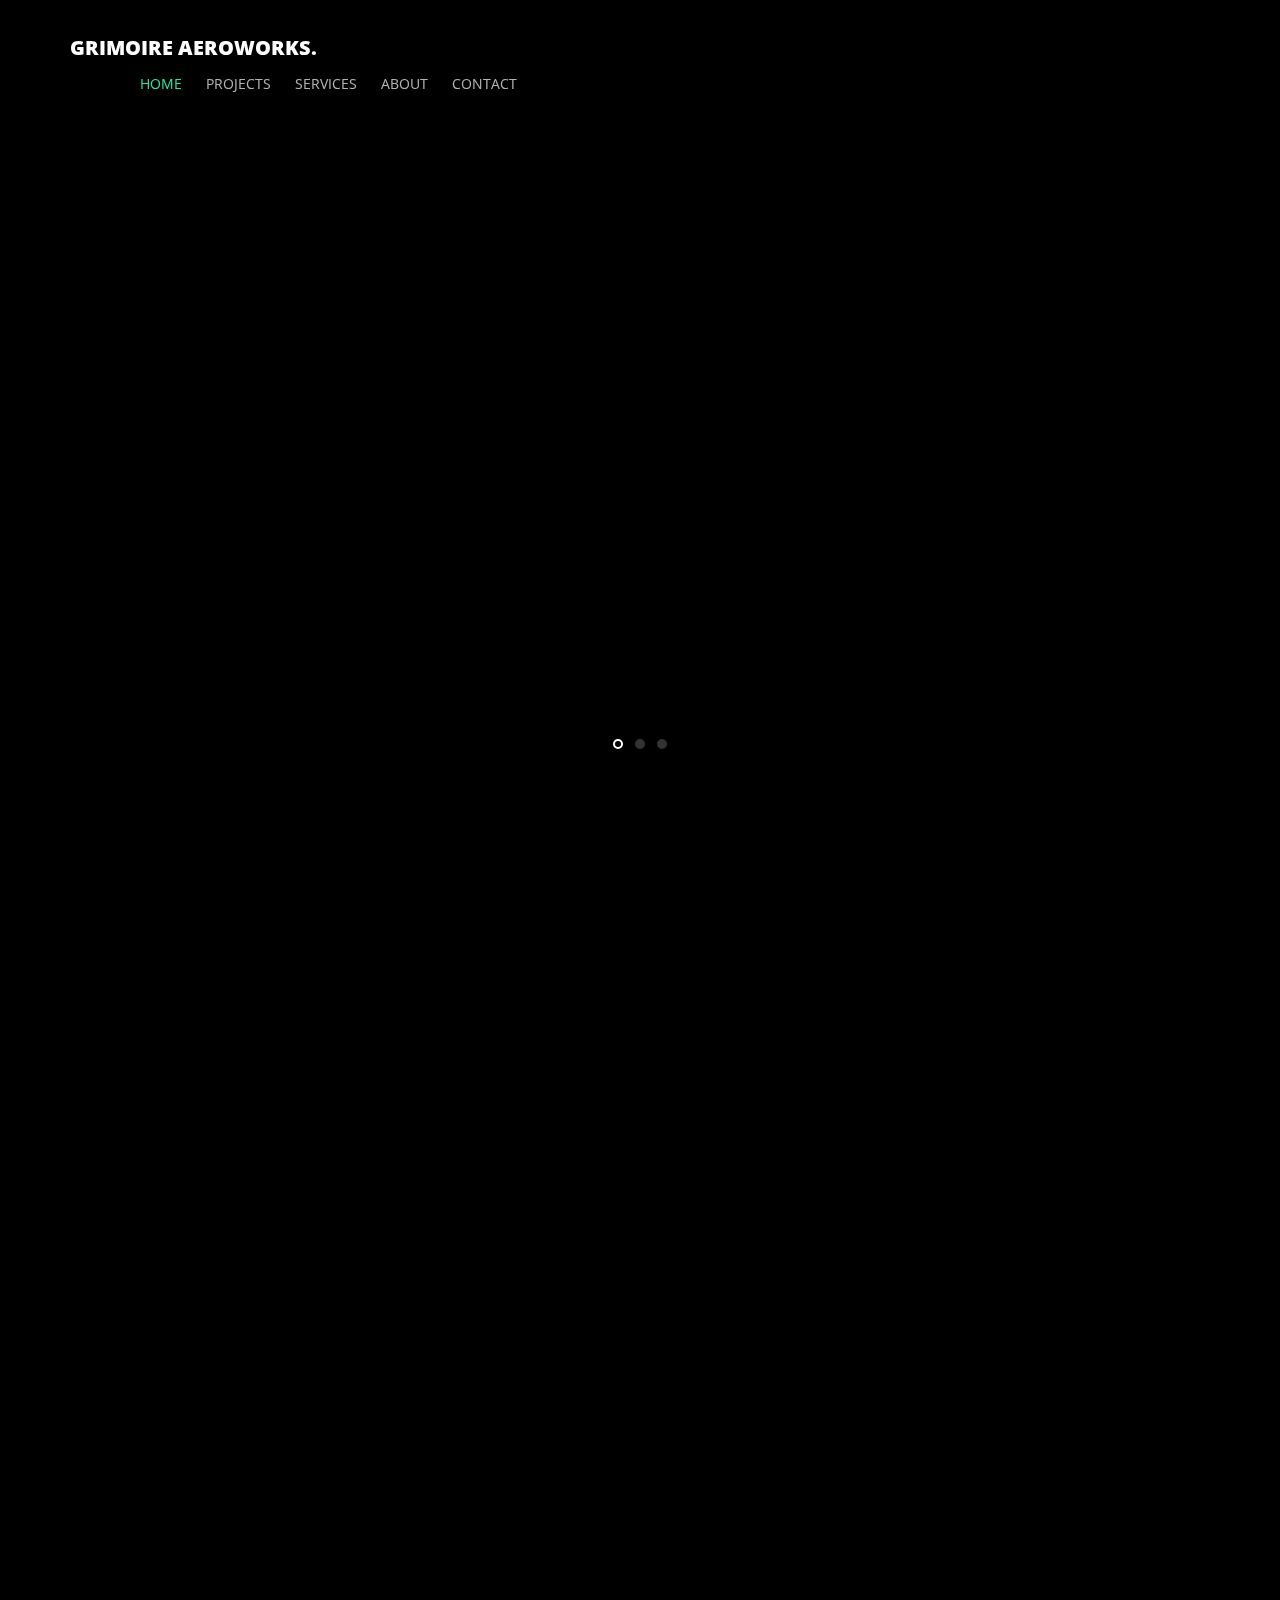
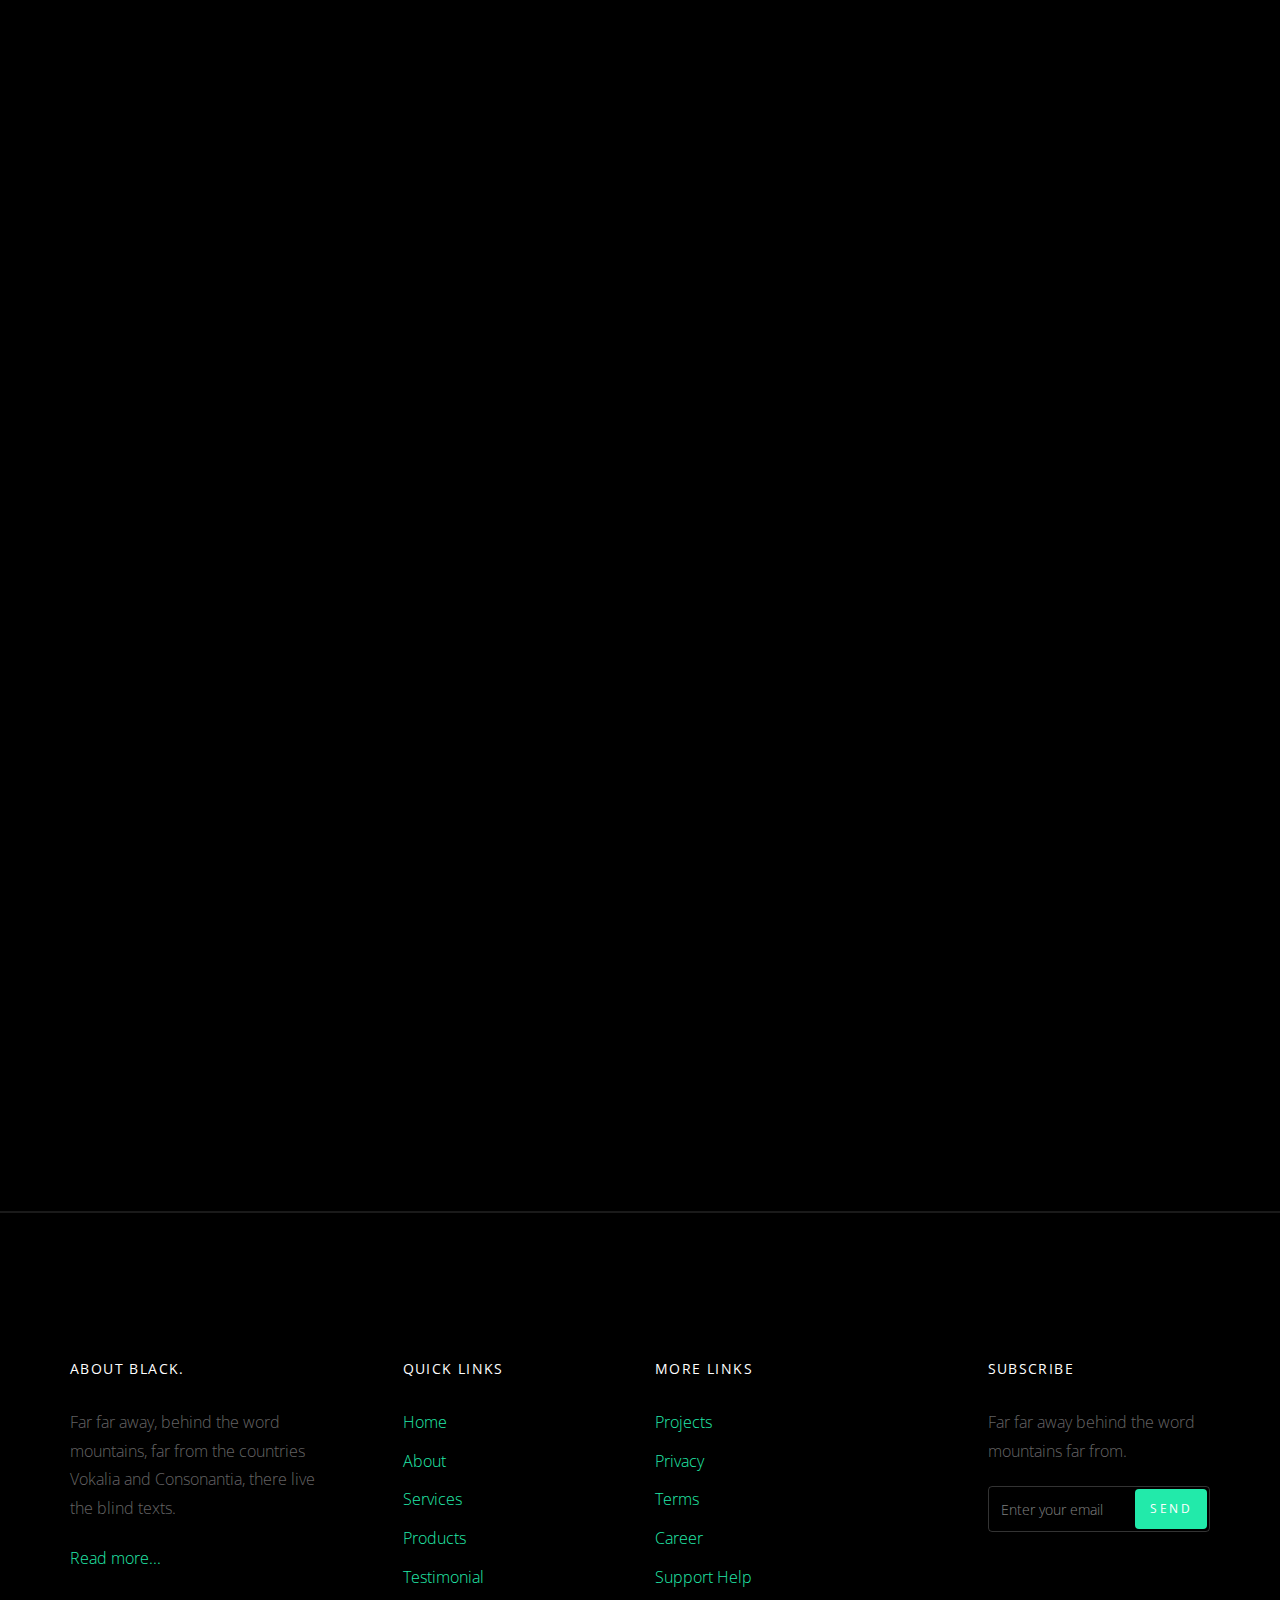
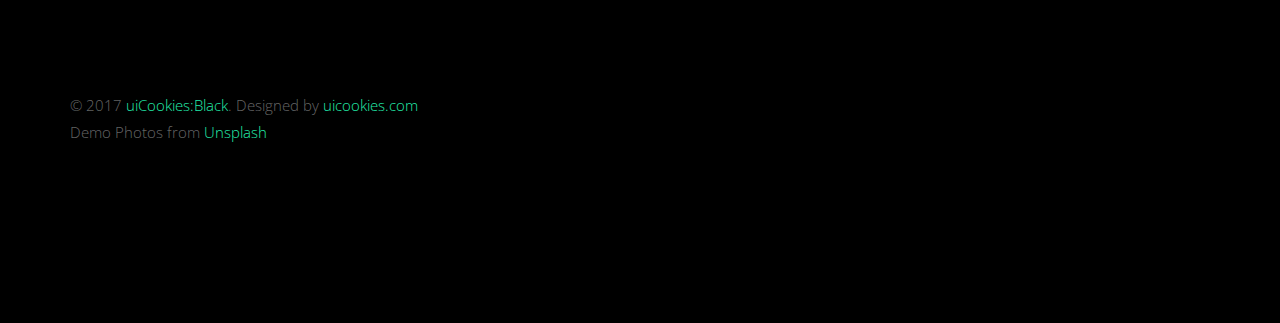
==== index.html @ 29a57e24 "basic" ====
<!DOCTYPE html>

<html lang="en">
  <head>
    <meta charset="utf-8">
    <meta name="viewport" content="width=device-width, initial-scale=1">
    <meta name="description" content="Free Bootstrap Theme by uicookies.com">
    <meta name="keywords" content="free website templates, free bootstrap themes, free template, free bootstrap, free website template">
    
    <link href="https://fonts.googleapis.com/css?family=Open+Sans:300,400" rel="stylesheet">
    <link rel="stylesheet" href="css/styles-merged.css">
    <link rel="stylesheet" href="css/style.min.css">
    <link rel="stylesheet" href="css/custom.css">

    <!--[if lt IE 9]>
      <script src="js/vendor/html5shiv.min.js"></script>
      <script src="js/vendor/respond.min.js"></script>
    <![endif]-->
  </head>
  <body>

  <!-- START: header -->
  
  <div class="probootstrap-loader"></div>

  <header role="banner" class="probootstrap-header">
    <div class="container">
        <a href="index.html" class="probootstrap-logo">Grimoire Aeroworks<span>.</span></a>
        
        <a href="#" class="probootstrap-burger-menu visible-xs" ><i>Menu</i></a>
        <div class="mobile-menu-overlay"></div>

        <nav role="navigation" class="probootstrap-nav hidden-xs">
          <ul class="probootstrap-main-nav">
            <li class="active"><a href="index.html">Home</a></li>
            <li><a href="projects.html">Projects</a></li>
            <li><a href="services.html">Services</a></li>
            <li><a href="about.html">About</a></li>
            <li><a href="contact.html">Contact</a></li>
          </ul>
          <ul class="probootstrap-right-nav hidden-xs">
            <li><a href="#"><i class="icon-twitter"></i></a></li>
            <li><a href="#"><i class="icon-facebook2"></i></a></li>
            <li><a href="https://www.instagram.com/grimoire_aerowerks/"><i class="icon-instagram2"></i></a></li>
          </ul>
          <div class="extra-text visible-xs"> 
            <a href="#" class="probootstrap-burger-menu"><i>Menu</i></a>
            <h5>Address</h5>
            <p>198 West 21th Street, Suite 721 New York NY 10016</p>
            <h5>Connect</h5>
            <ul class="social-buttons">
              <li><a href="#"><i class="icon-twitter"></i></a></li>
              <li><a href="#"><i class="icon-facebook2"></i></a></li>
              <li><a href="https://www.instagram.com/grimoire_aerowerks/"><i class="icon-instagram2"></i></a></li>
            </ul>
          </div>
        </nav>
    </div>
  </header>
  <!-- END: header -->
  <section class="probootstrap-slider flexslider">
    <ul class="slides">
      <li style="background-image: url(img/slider_1.jpg);">
        <div class="container">
          <div class="row">
            <div class="col-md-12 text-center">
              <div class="slides-text probootstrap-animate">
                <h2>Less is more.</h2>
                <p><a href="" target="_blank" class="btn btn-primary">Get Started</a></p>
              </div>
            </div>
          </div>
        </div>
      </li>
      <li style="background-image: url(img/slider_2.jpg);">
        <div class="container">
          <div class="row">
            <div class="col-md-12 text-center">
              <div class="slides-text probootstrap-animate">
                <h2>Black is elegant.</h2>
                <p><a href="https://uicookies.com/" target="_blank" class="btn btn-primary">Get Started</a></p>
              </div>
            </div>
          </div>
        </div>
      </li>
      <li style="background-image: url(img/slider_3.jpg);">
        <div class="container">
          <div class="row">
            <div class="col-md-12 text-center">
              <div class="slides-text probootstrap-animate">
                <h2>Whitespace is clever.</h2>
                <p><a href="https://uicookies.com/" target="_blank" class="btn btn-primary">Get Started</a></p>
              </div>
            </div>
          </div>
        </div>
      </li>
    </ul>
  </section>
  <!-- END: slider  -->

  <section class="probootstrap-section">
    <div class="container">
      <div class="row">
        <div class="col-md-4">
          <div class="service left-icon probootstrap-animate">

            <div class="icon">
              <i class="icon-laptop3"></i>
            </div>
            <div class="text">
              <h3 class="heading">Business Strategy</h3>
              <p>Far far away, behind the word mountains, far from the countries Vokalia and Consonantia, there live the blind texts. </p>
              <p><a href="single-page.html">Learn more</a></p>
            </div>

          </div>
        </div>
        <div class="col-md-4">
          <div class="service left-icon probootstrap-animate">
            <div class="icon">
              <i class="icon-presentation"></i>
            </div>
            <div class="text">
              <h3 class="heading">Business Marketing</h3>
              <p>Far far away, behind the word mountains, far from the countries Vokalia and Consonantia, there live the blind texts. </p>
              <p><a href="single-page.html">Learn more</a></p>
            </div>
          </div>
        </div>
        <div class="col-md-4">
          <div class="service left-icon probootstrap-animate">
            <div class="icon">
              <i class="icon-wallet2"></i>
            </div>
            <div class="text">
              <h3 class="heading">Business Profit</h3>
              <p>Far far away, behind the word mountains, far from the countries Vokalia and Consonantia, there live the blind texts. </p>
              <p><a href="single-page.html">Learn more</a></p>
            </div>
          </div>
        </div>
      </div>
    </div>
  </section>
  <!-- END section -->

  <div class="probootstrap-section">
    <div class="container">
      <div class="row">
        <div class="col-md-6 probootstrap-animate" data-animate-effect="fadeInLeft">

          <div class="panel-group probootstrap-panel" id="accordion" role="tablist" aria-multiselectable="true">
            <div class="panel panel-default">
              <div class="panel-heading" role="tab" id="headingOne">
                <h3 class="panel-title">
                  <a role="button" data-toggle="collapse" data-parent="#accordion" href="#collapseOne" aria-expanded="true" aria-controls="collapseOne">

                    Business Strategy
                  </a>
                </h3>
              </div>
              <div id="collapseOne" class="panel-collapse collapse in" role="tabpanel" aria-labelledby="headingOne">
                <div class="panel-body">
                  <p>Far far away, behind the word mountains, far from the countries Vokalia and Consonantia, there live the blind texts. Separated they live in Bookmarksgrove right at the coast of the Semantics, a large language ocean.</p>

                  
                </div>
              </div>
            </div>
            <div class="panel panel-default">
              <div class="panel-heading" role="tab" id="headingTwo">
                <h3 class="panel-title">
                  <a class="collapsed" role="button" data-toggle="collapse" data-parent="#accordion" href="#collapseTwo" aria-expanded="false" aria-controls="collapseTwo">
                    Business Marketing
                  </a>
                </h3>
              </div>
              <div id="collapseTwo" class="panel-collapse collapse" role="tabpanel" aria-labelledby="headingTwo">
                <div class="panel-body">
                  <p>A small river named Duden flows by their place and supplies it with the necessary regelialia. It is a paradisematic country, in which roasted parts of sentences fly into your mouth.</p>
                  
                </div>
              </div>
            </div>
            <div class="panel panel-default">
              <div class="panel-heading" role="tab" id="headingThree">
                <h3 class="panel-title">
                  <a class="collapsed" role="button" data-toggle="collapse" data-parent="#accordion" href="#collapseThree" aria-expanded="false" aria-controls="collapseThree">
                    Business Profit
                  </a>
                </h3>
              </div>
              <div id="collapseThree" class="panel-collapse collapse" role="tabpanel" aria-labelledby="headingThree">
                <div class="panel-body">
                  <p>Even the all-powerful Pointing has no control about the blind texts it is an almost unorthographic life One day however a small line of blind text by the name of Lorem Ipsum decided to leave for the far World of Grammar.</p>
                </div>
              </div>
            </div>
          </div>
          <!-- END panel-group -->
        </div>
        <div class="col-md-6 probootstrap-animate" data-animate-effect="fadeInRight">

          <figure>
            <div class="probootstrap-video">
              <a href="https://vimeo.com/45830194" class="popup-vimeo probootstrap-video-play"><i class="icon-play3"></i></a>
              <img src="img/slider_2.jpg" alt="Free HTML5 Bootstrap Template by uicookies.com" class="img-responsive img-border">
            </div>
            <figcaption>This is a caption. Far far away, behind the word mountains.</figcaption>
          </figure>

        </div>
      </div>
    </div>
  </div>
  <!-- END section -->
  
  
  <div class="container">
    <div class="probootstrap-cta probootstrap-animate">
      <h2 class="mb20">Create a beautiful templates to benefits many.</h2>
      <p>Far far away, behind the word mountains, far from the countries Vokalia and Consonantia, there live the blind texts. Separated they live in Bookmarksgrove right at the coast of the Semantics, a large language ocean.</p>
      <p><a href="#" role="button" class="btn btn-primary">Get started</a></p>
    </div>
  </div>

  <!-- END section cta -->

  <section class="probootstrap-section">
    <div class="container">
      <div class="row">
        <div class="col-md-12 section-heading probootstrap-animate">
          <h2>The Projects</h2>
        </div>
      </div>
      <div class="row">
        <div class="col-md-4 probootstrap-animate">
          <div class="probootstrap-card">
            <div class="probootstrap-card-media">
              <a href="single-page.html"><img src="img/slider_1.jpg" class="img-responsive img-border" alt="Free HTML5 Template by uicookies.com"></a>
            </div>
            <div class="probootstrap-card-text">
              <h2 class="probootstrap-card-heading mb0">A Clever Bike</h2>
              <p class="category">Design &amp; Model</p>
              <p>Far far away, behind the word mountains, far from the countries Vokalia and Consonantia, there live the blind texts. Separated they live in Bookmarksgrove right at the coast of the Semantics, a large language ocean.</p>
              <p><a href="single-page.html">View details</a></p>
            </div>
          </div>
        </div>
        <div class="col-md-4 probootstrap-animate">
          <div class="probootstrap-card">
            <div class="probootstrap-card-media">
              <a href="single-page.html"><img src="img/slider_2.jpg" class="img-responsive img-border" alt="Free HTML5 Template by uicookies.com"></a>
            </div>
            <div class="probootstrap-card-text">
              <h2 class="probootstrap-card-heading mb0">Sleek Spaker</h2>
              <p class="category">Design</p>
              <p>Far far away, behind the word mountains, far from the countries Vokalia and Consonantia, there live the blind texts. Separated they live in Bookmarksgrove right at the coast of the Semantics, a large language ocean.</p>
              <p><a href="single-page.html">View details</a></p>
            </div>
          </div>
        </div>
        <div class="col-md-4 probootstrap-animate">
          <div class="probootstrap-card">
            <div class="probootstrap-card-media">
              <a href="single-page.html"><img src="img/slider_3.jpg" class="img-responsive img-border" alt="Free HTML5 Template by uicookies.com"></a>
            </div>
            <div class="probootstrap-card-text">
              <h2 class="probootstrap-card-heading mb0">Black Person</h2>
              <p class="category">Photography</p>
              <p>Far far away, behind the word mountains, far from the countries Vokalia and Consonantia, there live the blind texts. Separated they live in Bookmarksgrove right at the coast of the Semantics, a large language ocean.</p>
              <p><a href="single-page.html">View details</a></p>
            </div>
          </div>
        </div>
      </div>
    </div>
  </section>
  <!-- END section -->
  

  <footer class="probootstrap-footer probootstrap-bg">
    <div class="container">
      <div class="row mb60">
        <div class="col-md-3">
          <div class="probootstrap-footer-widget">
            <h4 class="heading">About Black.</h4>
            <p>Far far away, behind the word mountains, far from the countries Vokalia and Consonantia, there live the blind texts. </p>
            <p><a href="#">Read more...</a></p>
          </div> 
        </div>
        <div class="col-md-3">
          <div class="probootstrap-footer-widget probootstrap-link-wrap">
            <h4 class="heading">Quick Links</h4>
            <ul class="stack-link">
              <li><a href="#">Home</a></li>
              <li><a href="#">About</a></li>
              <li><a href="#">Services</a></li>
              <li><a href="#">Products</a></li>
              <li><a href="#">Testimonial</a></li>
            </ul>
          </div>
        </div>
        <div class="col-md-3">
          <div class="probootstrap-footer-widget">
            <h4 class="heading">More Links</h4>
            <ul class="stack-link">
              <li><a href="#">Projects</a></li>
              <li><a href="#">Privacy</a></li>
              <li><a href="#">Terms</a></li>
              <li><a href="#">Career</a></li>
              <li><a href="#">Support Help</a></li>
            </ul>
          </div> 
        </div>
        <div class="col-md-3">
          <div class="probootstrap-footer-widget probootstrap-link-wrap">
            <h4 class="heading">Subscribe</h4>
            <p>Far far away behind the word mountains far from.</p>
            <form action="#">
              <div class="form-field">
                <input type="text" class="form-control" placeholder="Enter your email">
                <button class="btn btn-subscribe">Send</button>
              </div>
            </form>
          </div>
        </div>
      </div>
      <div class="row copyright">
        <div class="col-md-6">
          <div class="probootstrap-footer-widget">
            <p>&copy; 2017 <a href="https://uicookies.com/">uiCookies:Black</a>. Designed by <a href="https://uicookies.com/">uicookies.com</a> <br> Demo Photos from <a href="https://unsplash.com/">Unsplash</a></p>
          </div>
        </div>
        <div class="col-md-6">
          <div class="probootstrap-footer-widget right">
            <ul class="probootstrap-social">
              <li><a href="#"><i class="icon-twitter"></i></a></li>
              <li><a href="#"><i class="icon-facebook"></i></a></li>
              <li><a href="https://www.instagram.com/grimoire_aerowerks/"><i class="icon-instagram2"></i></a></li>
            </ul>
          </div>
        </div>
      </div>
    </div>
  </footer>

  <div class="gototop js-top">
    <a href="#" class="js-gotop"><i class="icon-chevron-thin-up"></i></a>
  </div>
  <script src="js/scripts.min.js"></script>
  <script src="js/main.min.js"></script>
  <script src="js/custom.js"></script>

  
  </body>
</html>
---- css/style.min.css ----
/*!==============================
 * Theme Name: Haus
 * Theme URL: https://probootstrap.com/haus-free-real-estate-html5-website-template
 * Version: 1.0
 * Author: ProBootstrap.com
 * Author URL: https://probootstrap.com
 * License: Released for free under the Creative Commons Attribution 3.0 license (probootstrap.com/license)
 */.probootstrap-logo,body{font-family:"Open Sans",sans-serif}.btn,.probootstrap-footer-widget .heading{letter-spacing:.1em;text-transform:uppercase}@font-face{font-family:icomoon;src:url(../fonts/icomoon/icomoon.eot?1z9v6x);src:url(../fonts/icomoon/icomoon.eot?1z9v6x#iefix) format("embedded-opentype"),url(../fonts/icomoon/icomoon.ttf?1z9v6x) format("truetype"),url(../fonts/icomoon/icomoon.woff?1z9v6x) format("woff"),url(../fonts/icomoon/icomoon.svg?1z9v6x#icomoon) format("svg");font-weight:400;font-style:normal}html{overflow-x:hidden;font-size:1em}body{background:#000;font-size:16px;line-height:1.8;color:rgba(255,255,255,.4);font-weight:300}::selection{background:#000;color:#fff}::-moz-selection{background:#000;color:#fff}.page-title h1,.probootstrap-card .probootstrap-card-text .probootstrap-card-heading,.probootstrap-panel .panel .panel-title,.section-heading h2,.service .heading,.service.left-icon h3,h1,h2,h3,h4{margin:1.414em 0 .5em;line-height:1.2;font-weight:300;color:#fff}.page-title h1,h1{margin-top:0;font-size:1.602em}.section-heading h2,h2{font-size:1.424em}.probootstrap-card .probootstrap-card-text .probootstrap-card-heading,.service .heading,.service.left-icon h3,h3{font-size:1.266em}.probootstrap-panel .panel .panel-title,h4{font-size:1.125em}.font_small,small{font-size:.889em}figure,ol,p,ul{margin-bottom:1.3em}a{-webkit-transition:.3s all;transition:.3s all;color:#22eaaa}a:focus,a:hover{color:#f2f2f2;text-decoration:none!important}a.hover-reverse{color:#fff}a.hover-reverse:active,a.hover-reverse:focus,a.hover-reverse:hover{color:#22eaaa;text-decoration:none}.probootstrap-header{padding-top:30px;padding-bottom:30px;width:100%;z-index:12;position:absolute;top:0}.probootstrap-logo{float:left;color:#fff;padding-left:0;font-size:20px;display:block;text-transform:uppercase;font-weight:900}.probootstrap-logo:active,.probootstrap-logo:focus,.probootstrap-logo:hover{color:#fff}@media screen and (max-width:768px){.probootstrap-logo{padding-left:0}}.probootstrap-nav{margin-left:60px;text-align:left;float:left;width:calc(100% - 200px);position:relative}.probootstrap-mobile-menu-active .probootstrap-nav{text-align:left;position:fixed;display:block!important;overflow-y:auto;top:0;right:0;bottom:0;z-index:1100;height:100vh;width:300px;background:#000;padding:40px;-webkit-transition:.3s all ease-out;transition:.3s all ease-out;-webkit-transform:translateX(300px);transform:translateX(300px)}.probootstrap-mobile-menu-active .probootstrap-nav .extra-text{display:block;float:left;clear:both;margin-top:30px;color:#fff}.probootstrap-mobile-menu-active .probootstrap-nav .extra-text .social-buttons{padding:0;margin:0 0 20px}.probootstrap-mobile-menu-active .probootstrap-nav .extra-text .social-buttons li{display:inline-block;zoom:1;padding:0;margin:0}.probootstrap-mobile-menu-active .probootstrap-nav .extra-text .social-buttons li a{color:#fff;padding:10px}.probootstrap-mobile-menu-active .probootstrap-nav .extra-text .social-buttons li:first-child a{padding-left:0}.probootstrap-mobile-menu-active .probootstrap-nav .extra-text h5{text-transform:uppercase;font-size:12px;font-weight:700;letter-spacing:.1em;color:rgba(255,255,255,.5)}.probootstrap-mobile-menu-active.show .probootstrap-nav{-webkit-transform:translateX(0);transform:translateX(0)}.probootstrap-main-nav{margin:0;padding:0}.probootstrap-mobile-menu-active .probootstrap-main-nav{float:left;margin-top:40px;width:100%}.probootstrap-main-nav li{margin:0;padding:0 10px;list-style:none;display:inline;font-size:18px}.probootstrap-mobile-menu-active .probootstrap-main-nav li{margin-bottom:10px;padding-left:0;padding-right:0;display:block}.probootstrap-main-nav li a{font-weight:400;text-transform:uppercase;padding:10px 0;color:rgba(255,255,255,.7);font-size:14px}.probootstrap-main-nav li a:hover,.probootstrap-mobile-menu-active .probootstrap-main-nav li a:hover,.probootstrap-mobile-menu-active.show .probootstrap-main-nav li a{color:#fff}.probootstrap-mobile-menu-active .probootstrap-main-nav li a{margin-bottom:10px;padding:5px 0;display:block;border-bottom:none!important}.probootstrap-main-nav li.probootstrap-cta{margin-left:20px}.probootstrap-main-nav li.probootstrap-cta a{border:2px solid #fff;padding-right:20px;padding-left:20px;border-radius:4px}.probootstrap-main-nav li.probootstrap-cta a:hover{background:#fff;color:#22eaaa}.probootstrap-mobile-menu-active .probootstrap-main-nav li.probootstrap-cta{margin-left:0;margin-top:20px}.probootstrap-mobile-menu-active .probootstrap-main-nav li.probootstrap-cta a{padding-top:2px;padding-bottom:2px}.probootstrap-main-nav li.active a{color:#22eaaa}.probootstrap-main-nav li.active a:hover{color:#fff}.probootstrap-mobile-menu-active .probootstrap-main-nav li.active a{color:#22eaaa}.mobile-menu-overlay{z-index:1099;position:fixed;top:0;bottom:0;left:0;right:0;width:100vw;height:100vh;background:rgba(0,0,0,.3);opacity:0;visibility:hidden;-webkit-transition:.3s all ease-out;transition:.3s all ease-out}.probootstrap-hover-overlay:before,.probootstrap-hover-overlay:hover:before,.probootstrap-mobile-menu-active.show .mobile-menu-overlay{opacity:1;visibility:visible}.probootstrap-header-social{position:absolute;top:34px;right:60px}.probootstrap-header-social li{display:inline;list-style:none;margin-left:5px}.probootstrap-header-social li a{color:#fff}.probootstrap-right-nav{position:absolute;top:3px;right:0;margin:0;padding:0}.probootstrap-right-nav li{padding:0;margin:0;display:inline-block;zoom:1;list-style:none}.probootstrap-right-nav li a{padding:0 10px}.probootstrap-burger-menu{display:inline-block;width:18px;height:18px;cursor:pointer;text-decoration:none}.probootstrap-burger-menu i{position:relative;display:inline-block;width:18px;height:2px;color:#fff;font:700 14px/.4 Helvetica,arial;text-transform:uppercase;text-indent:-55px;background:#fff;-webkit-transition:all .2s ease-out;transition:all .2s ease-out}.probootstrap-burger-menu i::after,.probootstrap-burger-menu i::before{content:'';width:18px;height:2px;background:#fff;position:absolute;left:0;-webkit-transition:all .2s ease-out;transition:all .2s ease-out}.probootstrap-burger-menu i::before{top:-7px}.probootstrap-burger-menu i::after{bottom:-7px}.probootstrap-burger-menu:hover i::before{top:-10px}.probootstrap-burger-menu:hover i::after{bottom:-10px}.probootstrap-burger-menu.active i{background:0 0}.probootstrap-burger-menu.active i::before{top:0;-webkit-transform:rotateZ(45deg);transform:rotateZ(45deg)}.probootstrap-burger-menu.active i::after{bottom:0;-webkit-transform:rotateZ(-45deg);transform:rotateZ(-45deg)}.probootstrap-mobile-menu-active.show .probootstrap-burger-menu i{color:#fff;background:#000}.probootstrap-mobile-menu-active.show .probootstrap-burger-menu i::after,.probootstrap-mobile-menu-active.show .probootstrap-burger-menu i::before{background:#fff}.probootstrap-burger-menu{position:absolute;top:30px;right:20px}.btn{border:none;border-radius:4px;-webkit-transition:.3s all ease-in;transition:.3s all ease-in;padding:10px}.btn.btn-sm{font-size:13px;padding:5px 20px}.btn.btn-lg{line-height:1.5;padding-top:20px;padding-bottom:20px}.btn.btn-primary{border:2px solid #22eaaa;background:#22eaaa;color:#fff}.btn.btn-primary:active,.btn.btn-primary:focus,.btn.btn-primary:hover{background:#39ecb3;color:#fff;border:2px solid #39ecb3}.btn.btn-primary:active,.btn.btn-primary:focus{outline:0;border:2px solid #39ecb3}.btn.btn-ghost{background:0 0;border:2px solid #22eaaa;color:#22eaaa}.btn.btn-ghost:hover{background:#22eaaa;color:#fff;border:2px solid #22eaaa}.btn.btn-ghost:active,.btn.btn-ghost:focus{outline:0;background:0 0;color:#22eaaa;border:2px solid #22eaaa}.btn.btn-ghost.btn-ghost-white{background:0 0;border:2px solid #fff;color:#fff}.btn.btn-ghost.btn-ghost-white:hover{background:#fff;color:#22eaaa}.btn.btn-ghost.btn-ghost-white:active,.btn.btn-ghost.btn-ghost-white:focus{outline:0;background:#fff;color:#22eaaa;border:2px solid #fff}.btn.btn-black,.btn.btn-black:active,.btn.btn-black:focus,.btn.btn-black:hover{background:#000;border:1px solid #000;color:#fff}.btn.btn-black:active,.btn.btn-black:focus{outline:0}.probootstrap-section{padding:4em 0;position:relative;z-index:2}.probootstrap-section.probootstrap-section-sm{padding:3em 0}.probootstrap-section.probootstrap-border-top{border-top:1px solid rgba(0,0,0,.1)}.probootstrap-section.probootstrap-border-bottom{border-bottom:1px solid rgba(0,0,0,.1)}.probootstrap-section>.container.probootstrap-border-top{padding-top:50px;border-top:1px solid rgba(0,0,0,.1)}.probootstrap-cta,.probootstrap-footer{border-top:2px solid rgba(255,255,255,.1)}.probootstrap-section.probootstrap-section-colored,.probootstrap-section.probootstrap-section-dark{background:#ddf0f3;background:-webkit-gradient(linear,left top,right top,from(#ddf0f3),to(#22eaaa));background:linear-gradient(to right,#ddf0f3 0,#22eaaa 100%);filter:progid:DXImageTransform.Microsoft.gradient( startColorstr=$firstcolor, endColorstr=$secondcolor, GradientType=1 )}.probootstrap-section.probootstrap-section-colored .section-heading h2,.probootstrap-section.probootstrap-section-dark .section-heading h2{color:#fff}.probootstrap-section.probootstrap-section-colored .section-heading p,.probootstrap-section.probootstrap-section-dark .section-heading p{color:rgba(255,255,255,.6)}.probootstrap-section.probootstrap-section-colored .heading-with-icon,.probootstrap-section.probootstrap-section-colored .heading-with-icon i,.probootstrap-section.probootstrap-section-dark .heading-with-icon,.probootstrap-section.probootstrap-section-dark .heading-with-icon i{color:#22eaaa}.probootstrap-section.probootstrap-section-colored p,.probootstrap-section.probootstrap-section-dark .section-heading h2,.probootstrap-section.probootstrap-section-dark p{color:#fff}.probootstrap-section.probootstrap-section-dark{background:#222;color:#fff}.probootstrap-section.probootstrap-section-dark .section-heading p,.probootstrap-section.probootstrap-section-dark p{color:rgba(255,255,255,.6)}.probootstrap-section.probootstrap-section-lighter{background:#f7f7f7}@media screen and (max-width:768px){.probootstrap-section{padding:3em 0}}.probootstrap-section.probootstrap-bg{background-size:cover;background-repeat:no-repeat;background-attachment:fixed;padding:8em 0}.probootstrap-section.probootstrap-bg:before{position:absolute;content:"";background:rgba(0,0,0,.6);top:0;left:0;right:0;bottom:0;z-index:-1}.probootstrap-section.probootstrap-bg .heading{margin-top:0;margin-bottom:10px;color:#fff;font-family:"Open Sans",sans-serif;font-size:30px;line-height:30px}.probootstrap-cta :last-child,.probootstrap-panel .panel .panel-body :last-child{margin-bottom:0}.probootstrap-section.probootstrap-bg .sub-heading{font-size:20px;line-height:1.5;color:rgba(255,255,255,.7)}.probootstrap-section.probootstrap-bg .container{position:relative;z-index:2}.probootstrap-cta{border-bottom:2px solid rgba(255,255,255,.1);padding:50px 0;float:left;width:100%}.probootstrap-cta.border-bototm-none{border-bottom:none}.probootstrap-cta h2{margin-top:0;margin-bottom:0;text-transform:uppercase}.probootstrap-relative{position:relative}.probootstrap-owl-navigation{margin:0;padding:0}.probootstrap-owl-navigation.absolute{position:absolute;top:2px}@media screen and (max-width:768px){.probootstrap-owl-navigation.absolute{position:relative;margin-bottom:40px}}.probootstrap-owl-navigation.absolute.right{right:10px}.probootstrap-owl-navigation.absolute.left{left:0}.probootstrap-owl-navigation li{display:inline-block;list-style:none;margin:0;padding:0}.probootstrap-owl-navigation li a{font-size:30px;padding:0;color:#ccc}.probootstrap-owl-navigation li a:hover{color:#333}.probootstrap-footer-widget{float:left;width:100%;margin-bottom:30px}.probootstrap-footer-widget .heading{font-size:14px;margin-bottom:30px;font-weight:400}.probootstrap-footer-widget.right{text-align:right}.probootstrap-footer{padding:5em 0}@media screen and (max-width:768px){.probootstrap-footer-widget.right{text-align:left}.probootstrap-footer{padding:3em 0}}.probootstrap-footer.probootstrap-bg{background-size:cover;background-repeat:no-repeat;background-attachment:fixed;padding:8em 0;position:relative}.probootstrap-footer.probootstrap-bg a{text-decoration:none;color:#22eaaa}.probootstrap-footer.probootstrap-bg a:hover{color:#fff;text-decoration:underline}.probootstrap-card .probootstrap-card-text .probootstrap-footer.probootstrap-bg .probootstrap-card-heading,.probootstrap-footer.probootstrap-bg .probootstrap-card .probootstrap-card-text .probootstrap-card-heading,.probootstrap-footer.probootstrap-bg .probootstrap-panel .panel .panel-title,.probootstrap-footer.probootstrap-bg .service .heading,.probootstrap-footer.probootstrap-bg h2,.probootstrap-footer.probootstrap-bg h3,.probootstrap-footer.probootstrap-bg h4,.probootstrap-panel .panel .probootstrap-footer.probootstrap-bg .panel-title,.service .probootstrap-footer.probootstrap-bg .heading{color:#fff}.probootstrap-footer.probootstrap-bg:before{position:absolute;content:"";background:rgba(0,0,0,.9);top:0;left:0;right:0;bottom:0;z-index:1}.probootstrap-footer>.container{position:relative;z-index:2}.probootstrap-footer form .form-control{border:1px solid rgba(255,255,255,.2);background:0 0;-webkit-box-shadow:none;box-shadow:none;height:46px;color:#fff;-webkit-transition:.3s all ease-in;transition:.3s all ease-in}.probootstrap-footer form .form-control:active,.probootstrap-footer form .form-control:focus{outline:0;border:1px solid #fff}.probootstrap-footer form .form-control::-webkit-input-placeholder{color:rgba(255,255,255,.5)}.probootstrap-footer form .form-control::-moz-placeholder{color:rgba(255,255,255,.5)}.probootstrap-footer form .form-control:-ms-input-placeholder{color:rgba(255,255,255,.5)}.probootstrap-footer form .form-control:-moz-placeholder{color:rgba(255,255,255,.5)}.probootstrap-footer form .form-field{position:relative}.probootstrap-footer form .btn.btn-subscribe{height:40px;line-height:0;font-size:12px;font-weight:400;text-transform:uppercase;letter-spacing:.2em;border-radius:4px;border:none;position:absolute;top:3px;right:3px;padding-left:15px;padding-right:15px;background:#22eaaa;color:#fff}.probootstrap-footer form .btn.btn-subscribe:active,.probootstrap-footer form .btn.btn-subscribe:focus,.probootstrap-footer form .btn.btn-subscribe:hover{color:#000;background:#fff}.probootstrap-footer .copyright p{font-size:15px}.probootstrap-link-wrap{padding-left:40px}@media screen and (max-width:970px){.probootstrap-link-wrap{padding-left:0}}.stack-link{padding:0;margin:0;display:block}.stack-link li{list-style:none;padding:0;margin:0 0 10px}.stack-link small{font-size:12px;color:rgba(255,255,255,.2)}.stack-link a:hover small{color:#fff}.section-heading{margin-bottom:50px}.section-heading h2{font-weight:300;text-transform:uppercase;font-family:"Open Sans",sans-serif}.lead{font-size:1.125em;line-height:1.65}figure{margin-bottom:30px}figure figcaption{margin-top:20px;display:block;color:rgba(255,255,255,.3);font-size:14px;font-style:italic;-webkit-transition:.3s all ease;transition:.3s all ease}figure:focus figcaption,figure:hover figcaption{color:rgba(255,255,255,.9)}.img-border{border:2px solid rgba(255,255,255,.1);padding:10px}.probootstrap-panel .panel{background:0 0;border:none;margin-bottom:0!important;margin-top:0!important}.probootstrap-panel .panel .panel-title{margin:0!important;padding:0!important}.probootstrap-panel .panel .panel-heading{background:0 0;border-bottom:2px solid rgba(255,255,255,.1)}.probootstrap-panel .panel .panel-heading a{padding-top:10px!important;padding-bottom:15px!important;display:block;color:rgba(255,255,255,.5);position:relative}.probootstrap-panel .panel .panel-heading a:after,.probootstrap-panel .panel .panel-heading a[aria-expanded=true]:after{font-family:icomoon;font-weight:400;text-transform:none;line-height:1;position:absolute;top:50%;right:0;speak:none;font-style:normal;font-variant:normal;-webkit-font-smoothing:antialiased;-moz-osx-font-smoothing:grayscale}.probootstrap-panel .panel .panel-heading a:after{content:"\e9f7";-webkit-transform:translateY(-50%);transform:translateY(-50%)}.probootstrap-panel .panel .panel-heading a:hover{color:#fff}.probootstrap-panel .panel .panel-heading a[aria-expanded=true]{color:#22eaaa}.probootstrap-panel .panel .panel-heading a[aria-expanded=true]:after{content:"\e9e3";-webkit-transform:translateY(-50%);transform:translateY(-50%)}.probootstrap-panel .panel .panel-body{border:none!important}.probootstrap-video{position:relative}.probootstrap-video .probootstrap-video-play{position:absolute;top:0;left:0;right:0;bottom:0;z-index:10}.probootstrap-video .probootstrap-video-play i{position:absolute;top:50%;left:50%;font-size:40px;color:rgba(255,255,255,.4);-webkit-transform:translateX(-50%) translateY(-50%);transform:translateX(-50%) translateY(-50%);-webkit-transition:.3s all ease;transition:.3s all ease}.probootstrap-card.probootstrap-listing .probootstrap-card-media,.slides-text{position:relative}.probootstrap-video .probootstrap-video-play:hover i{color:#fff}.probootstrap-video .probootstrap-video-play:active,.probootstrap-video .probootstrap-video-play:focus{outline:0}.slides-text{z-index:99;padding-top:350px;max-width:600px;margin:0 auto}.slides-text h2{font-weight:100;font-size:50px;color:#fff;text-transform:uppercase}@media screen and (max-width:768px){.slides-text h2{font-size:30px}}.slides-text p{font-size:18px}@media screen and (max-width:768px){.slides-text p{font-size:16px}.slides-text{padding-top:150px}}.probootstrap-card{margin-bottom:30px;float:left;width:100%}.probootstrap-card .probootstrap-card-media.icon{font-size:30px}.probootstrap-card .probootstrap-card-media.svg-sm .svg{height:80px;margin-bottom:0}.probootstrap-card .probootstrap-card-media.colored .svg{fill:#22eaaa}.probootstrap-card .probootstrap-card-text{padding:20px}.probootstrap-card .probootstrap-card-text .probootstrap-card-heading{margin-top:0;margin-bottom:20px}.probootstrap-card .probootstrap-card-text p:last-child{margin-bottom:0}.probootstrap-card.probootstrap-listing{margin-bottom:20px;background:#fff;float:left;width:100%;-webkit-transition:.3s all ease-in-out;transition:.3s all ease-in-out;position:relative;top:0}.probootstrap-card.probootstrap-listing .probootstrap-card-media .probootstrap-love{width:40px;height:40px;line-height:40px;border-radius:50%;text-align:center;position:absolute;bottom:-20px;right:15px;background:#fff;-webkit-transition:.3s all ease-in;transition:.3s all ease-in;display:inline-block;zoom:1;-webkit-box-shadow:0 6px 8px -6px rgba(0,0,0,.1);box-shadow:0 6px 8px -6px rgba(0,0,0,.1)}.probootstrap-card.probootstrap-listing .probootstrap-card-media .probootstrap-love:focus,.probootstrap-card.probootstrap-listing .probootstrap-card-media .probootstrap-love:hover{-webkit-box-shadow:0 2px 8px -6px rgba(0,0,0,.7);box-shadow:0 2px 8px -6px rgba(0,0,0,.7);background:#22eaaa;color:#fff}.probootstrap-card.probootstrap-listing .probootstrap-card-media .probootstrap-love.active{-webkit-box-shadow:0 6px 8px -6px rgba(0,0,0,.1);box-shadow:0 6px 8px -6px rgba(0,0,0,.1);background:#22eaaa;color:#fff}.probootstrap-card.probootstrap-listing .probootstrap-card-text .probootstrap-listing-location{display:table;margin-bottom:20px}.probootstrap-card.probootstrap-listing .probootstrap-card-text .probootstrap-listing-location i,.probootstrap-card.probootstrap-listing .probootstrap-card-text .probootstrap-listing-location span{display:table-cell;vertical-align:top}.probootstrap-card.probootstrap-listing .probootstrap-card-text .probootstrap-listing-location i{position:relative;top:2px;width:25px}.probootstrap-card.probootstrap-listing .probootstrap-card-text .probootstrap-listing-location span{font-weight:400;font-size:14px;color:#bdbdbd}.probootstrap-card.probootstrap-listing .probootstrap-card-text .probootstrap-listing-category{margin-bottom:5px}.probootstrap-card.probootstrap-listing .probootstrap-card-text .probootstrap-listing-category span{display:inline-block;zoom:1;padding:2px 10px;border-radius:4px;color:#fff;text-transform:uppercase;font-size:10px}.probootstrap-card.probootstrap-listing .probootstrap-card-text .probootstrap-listing-category.for-sale span{background:#22EAAA}.probootstrap-card.probootstrap-listing .probootstrap-card-text .probootstrap-listing-category.for-rent span{background:#EE5A5A}.probootstrap-card.probootstrap-listing .probootstrap-card-text .probootstrap-listing-price{font-size:16px;color:#bdbdbd}.probootstrap-card.probootstrap-listing .probootstrap-card-text .probootstrap-listing-price strong{font-size:30px;font-weight:300;color:#22eaaa}.probootstrap-card.probootstrap-listing .probootstrap-card-extra{float:left;background:#fff;width:100%;border-top:1px solid #f0f0f0}.probootstrap-card.probootstrap-listing .probootstrap-card-extra ul{padding:0 20px;margin:0}.probootstrap-card.probootstrap-listing .probootstrap-card-extra ul li{width:25%;float:left;padding:10px 0;margin:0;list-style:none;font-size:12px;color:#000}.probootstrap-card.probootstrap-listing .probootstrap-card-extra ul li span{display:block;color:#bdbdbd}.probootstrap-card.probootstrap-listing:focus,.probootstrap-card.probootstrap-listing:hover{top:-20px;-webkit-box-shadow:0 6px 68px -6px rgba(0,0,0,.2);box-shadow:0 6px 68px -6px rgba(0,0,0,.2)}.probootstrap-card.probootstrap-person{margin-bottom:30px;padding:15px;border:2px solid rgba(255,255,255,.1)}.probootstrap-card.probootstrap-person h2{color:#fff!important}.probootstrap-card.probootstrap-person .probootstrap-card-media{padding-top:30px}.probootstrap-card.probootstrap-person .probootstrap-card-media img{height:200px;margin:0 auto;border-radius:50%}.probootstrap-card.probootstrap-person small{color:rgba(255,255,255,.3);font-weight:400}.page-title{margin-top:120px;margin-bottom:50px;text-align:left;float:left;width:100%}.page-title h1{text-transform:uppercase;color:#fff;font-weight:300}.probootstrap-home-search{padding:30px;background:rgba(0,0,0,.85);margin-top:300px;color:#fff;text-align:center;float:left;width:100%;border-radius:4px;-webkit-box-shadow:0 6px 68px -6px rgba(0,0,0,.7);box-shadow:0 6px 68px -6px rgba(0,0,0,.7)}@media screen and (max-width:768px){.probootstrap-card.probootstrap-listing:focus,.probootstrap-card.probootstrap-listing:hover{top:0}.probootstrap-home-search{margin-top:100px}}.probootstrap-home-search form{float:left;width:100%;margin-bottom:20px}.probootstrap-home-search a{color:rgba(255,255,255,.7);text-decoration:underline}.probootstrap-home-search a:hover{color:#fff}.probootstrap-home-search .heading{font-size:24px;color:#fff;margin-top:0;margin-bottom:10px;font-weight:300}.probootstrap-home-search .probootstrap-field-group .probootstrap-fields{width:calc(100% - 200px);text-align:left;float:left}@media screen and (max-width:768px){.probootstrap-home-search .probootstrap-field-group .probootstrap-fields{width:100%}}.probootstrap-home-search .probootstrap-field-group .probootstrap-fields input,.probootstrap-home-search .probootstrap-field-group .probootstrap-fields select{border-radius:0;-webkit-appearance:none;-moz-appearance:none;appearance:none;height:50px;font-size:16px;-webkit-box-shadow:none;box-shadow:none;border:none;width:100%}.probootstrap-home-search .probootstrap-field-group .probootstrap-fields input:active,.probootstrap-home-search .probootstrap-field-group .probootstrap-fields input:focus,.probootstrap-home-search .probootstrap-field-group .probootstrap-fields select:active,.probootstrap-home-search .probootstrap-field-group .probootstrap-fields select:focus{-webkit-box-shadow:none;box-shadow:none;outline:0!important}.probootstrap-home-search .probootstrap-field-group .probootstrap-fields .search-category,.probootstrap-home-search .probootstrap-field-group .probootstrap-fields .search-field{position:relative}.probootstrap-home-search .probootstrap-field-group .probootstrap-fields .search-category i,.probootstrap-home-search .probootstrap-field-group .probootstrap-fields .search-field i{position:absolute;color:rgba(0,0,0,.3);top:50%;-webkit-transform:translateY(-50%);transform:translateY(-50%)}.probootstrap-home-search .probootstrap-field-group .probootstrap-fields .search-field{float:left;width:60%}@media screen and (max-width:768px){.probootstrap-home-search .probootstrap-field-group .probootstrap-fields .search-field{width:100%;border-bottom:1px solid #f1f1f1}}.probootstrap-home-search .probootstrap-field-group .probootstrap-fields .search-field i{left:10px}.probootstrap-home-search .probootstrap-field-group .probootstrap-fields .search-field input{padding-left:40px}.probootstrap-home-search .probootstrap-field-group .probootstrap-fields .search-category{width:40%;float:left;position:relative}@media screen and (max-width:768px){.probootstrap-home-search .probootstrap-field-group .probootstrap-fields .search-category{width:100%}}.probootstrap-home-search .probootstrap-field-group .probootstrap-fields .search-category i{right:10px}.probootstrap-home-search .probootstrap-field-group .probootstrap-fields .search-category:before{content:"";position:absolute;top:7px;bottom:7px;left:0;width:1px;background:rgba(0,0,0,.1)}#map,.probootstrap-cart a,.t2{position:relative}.probootstrap-home-search .probootstrap-field-group .btn{border-radius:0;height:50px;width:200px;float:right;padding:0}.t2{top:2px}.image-popup{margin-bottom:30px;float:left;width:100%}#map{width:100%;height:500px}@media screen and (max-width:768px){.probootstrap-home-search .probootstrap-field-group .btn{width:100%}#map{height:200px}}.probootstrap-cart a .number{letter-spacing:0;position:absolute;top:0;left:10px;display:inline-block;width:25px;font-size:12px;height:25px;margin-top:-5px;line-height:25px;text-align:center;border-radius:50%;background:#22eaaa;color:#fff}.media-item,.product-item{-webkit-box-shadow:0 6px 68px -6px rgba(0,0,0,.09);box-shadow:0 6px 68px -6px rgba(0,0,0,.09);background:#fff;margin-bottom:30px;border-radius:7px;overflow:hidden}.media-item .text p:last-child,.media-item figure,.product-item .text p:last-child,.product-item figure{margin-bottom:0}.media-item .text,.product-item .text{padding:20px}.media-item .text .heading,.product-item .text .heading{font-size:20px;margin-top:0;line-height:1.4}.probootstrap-half{display:-webkit-box;display:-ms-flexbox;display:flex;-ms-flex-wrap:wrap;flex-wrap:wrap}.probootstrap-half .image-wrap,.probootstrap-half .text{width:50%}.probootstrap-half .image-wrap{overflow:hidden}@media screen and (max-width:1000px){.probootstrap-half .image-wrap,.probootstrap-half .text{width:100%}.probootstrap-half .image-wrap{height:400px;width:100%}}.probootstrap-half .image{width:100%;height:100%;background-size:cover;background-position:center center;background-repeat:no-repeat;-webkit-transition:.8s all ease-in-out;transition:.8s all ease-in-out;background-color:#22eaaa}.probootstrap-half .text{padding:100px;background:#222}.probootstrap-half .text .subtitle{color:rgba(255,255,255,.2)}.probootstrap-card .probootstrap-card-text .probootstrap-half .text .probootstrap-card-heading,.probootstrap-half .text .probootstrap-card .probootstrap-card-text .probootstrap-card-heading,.probootstrap-half .text .probootstrap-panel .panel .panel-title,.probootstrap-half .text .service .heading,.probootstrap-half .text h2,.probootstrap-half .text h3,.probootstrap-half .text h4,.probootstrap-half .text h5,.probootstrap-panel .panel .probootstrap-half .text .panel-title,.service .probootstrap-half .text .heading{color:#fff}.probootstrap-card .probootstrap-card-text .probootstrap-half .text .probootstrap-card-heading,.probootstrap-half .text .probootstrap-card .probootstrap-card-text .probootstrap-card-heading,.probootstrap-half .text .service .heading,.probootstrap-half .text h3,.service .probootstrap-half .text .heading{line-height:30px;font-size:30px;margin-bottom:30px}@media screen and (max-width:768px){.probootstrap-card .probootstrap-card-text .probootstrap-half .text .probootstrap-card-heading,.probootstrap-half .text .probootstrap-card .probootstrap-card-text .probootstrap-card-heading,.probootstrap-half .text .service .heading,.probootstrap-half .text h3,.service .probootstrap-half .text .heading{font-size:24px;line-height:24px}}.probootstrap-half .text p{color:rgba(255,255,255,.5);line-height:1.5}.probootstrap-half.reverse{position:relative}.probootstrap-half.reverse .image-wrap{position:absolute;right:0;top:0;height:100%}@media screen and (max-width:1000px){.probootstrap-half .text{width:100%;padding:30px 15px;float:left}.probootstrap-half.reverse .image-wrap{position:relative;height:400px}}.probootstrap-half .btn-ghost-white{border-color:rgba(255,255,255,.2)!important}.probootstrap-half .btn-ghost-white:active,.probootstrap-half .btn-ghost-white:focus,.probootstrap-half .btn-ghost-white:hover{background:0 0!important;color:#fff!important;border-color:#22eaaa!important}.probootstrap-half .service-item{position:relative;width:100%;float:left;margin-bottom:30px}.probootstrap-half .service-item .number{font-weight:700;font-size:100px;left:0;margin-left:-50px;top:0;color:rgba(255,255,255,.05);z-index:1;line-height:100px;position:absolute}.probootstrap-hover-overlay{position:relative;display:block;overflow:hidden;-webkit-transition:.7s all ease-out;transition:.7s all ease-out;margin-bottom:10px}.probootstrap-hover-overlay img{position:relative;z-index:1;-webkit-transition:.3s all ease-out;transition:.3s all ease-out}.probootstrap-hover-overlay:before{-webkit-transition:.3s all ease-out;transition:.3s all ease-out;content:"";top:0;left:0;right:0;bottom:0;position:absolute;background:rgba(0,0,0,.5);z-index:2}.probootstrap-hover-overlay .probootstrap-text-overlay{text-align:center;position:absolute;z-index:20;left:50%;top:50%;-webkit-transition:.4s all ease-out;transition:.4s all ease-out;opacity:1;visibility:visible;-webkit-transform:translateX(-50%) translateY(-50%);transform:translateX(-50%) translateY(-50%)}.probootstrap-card .probootstrap-card-text .probootstrap-hover-overlay .probootstrap-text-overlay .probootstrap-card-heading,.probootstrap-hover-overlay .probootstrap-text-overlay .probootstrap-card .probootstrap-card-text .probootstrap-card-heading,.probootstrap-hover-overlay .probootstrap-text-overlay .service .heading,.probootstrap-hover-overlay .probootstrap-text-overlay h3,.service .probootstrap-hover-overlay .probootstrap-text-overlay .heading{color:#fff;margin-bottom:0;margin-top:0}.probootstrap-hover-overlay .probootstrap-text-overlay p{color:rgba(255,255,255,.8);font-size:12px}.probootstrap-hover-overlay .probootstrap-text-overlay p:last-child{margin-bottom:0}.probootstrap-hover-overlay:hover img{-webkit-transform:scale(1.1);transform:scale(1.1)}.probootstrap-block-image{margin-bottom:40px;float:left;width:100%}.probootstrap-block-image figure{width:200px;margin:0 auto}.probootstrap-block-image figure img{max-width:100%;border-radius:50%}.probootstrap-block-image .probootstrap-panel .panel .panel-title,.probootstrap-block-image h4,.probootstrap-panel .panel .probootstrap-block-image .panel-title{font-size:20px;text-transform:uppercase}.probootstrap-social{padding:0;margin:0}.probootstrap-social li{display:inline;padding:0;margin:0;list-style:none}.probootstrap-social li a{padding:10px;font-size:22px}.probootstrap-social li a:hover{text-decoration:none!important}.probootstrap-social li:first-child>a{padding-left:0}.service{margin-bottom:30px;float:left;width:100%;padding:20px;border-radius:0;-webkit-box-shadow:0 6px 68px -6px rgba(0,0,0,.09);box-shadow:0 6px 68px -6px rgba(0,0,0,.09)}.service .icon{position:relative;display:block;margin:0 auto;text-align:center}.service .icon i{position:absolute;top:50%;left:50%;-webkit-transform:translateX(-50%) translateY(-50%);transform:translateX(-50%) translateY(-50%);font-size:30px;color:#fff}.service .heading{color:#fff!important}.service p:last-child{margin-bottom:0}.service.left-icon{padding:0;border:none;margin-bottom:50px!important;display:table}.service.left-icon .icon,.service.left-icon .text{display:table-cell;vertical-align:top!important}.service.left-icon .icon{height:10px!important;width:90px;position:relative;top:0;border:none}.service.left-icon .icon i{font-size:40px;position:absolute;top:20px}.service.left-icon .text{display:table-cell}.probootstrap-card .probootstrap-card-text .service.left-icon .probootstrap-card-heading,.service.left-icon .heading,.service.left-icon .probootstrap-card .probootstrap-card-text .probootstrap-card-heading,.service.left-icon h3{margin-top:0;margin-bottom:10px}.service.left-icon p:last-child{margin-bottom:0}.service.hover_service{-webkit-transition:.3s all;transition:.3s all}.service.hover_service:focus,.service.hover_service:hover{-webkit-box-shadow:0 2px 20px 0 rgba(0,0,0,.1);box-shadow:0 2px 20px 0 rgba(0,0,0,.1);border:1px solid transparent}.probootstrap-form{margin-bottom:50px}.probootstrap-form.probootstrap-form-box{background:#fff;padding:60px;-webkit-box-shadow:18px 17px 104px -24px rgba(0,0,0,.1);box-shadow:18px 17px 104px -24px rgba(0,0,0,.1)}@media screen and (max-width:768px){.probootstrap-form.probootstrap-form-box{padding:20px}}.probootstrap-form .form-note-link{font-weight:400}.probootstrap-form .form-note-link a,.probootstrap-form .form-note-link a:active,.probootstrap-form .form-note-link a:focus,.probootstrap-form .form-note-link a:hover{color:rgba(255,255,255,.4)}.probootstrap-form label{font-weight:400;font-size:14px;text-transform:uppercase}.probootstrap-form .form-control{height:46px;-webkit-box-shadow:none;box-shadow:none;font-size:16px;-webkit-appearance:none;-moz-appearance:none;appearance:none;border-radius:4px;border:2px solid rgba(255,255,255,.1);background:0 0;color:#fff;-webkit-transition:.3s all ease-out;transition:.3s all ease-out}.probootstrap-form .form-control:active,.probootstrap-form .form-control:focus{-webkit-box-shadow:none;box-shadow:none;border-color:#22eaaa}.probootstrap-form textarea.form-control{height:inherit;resize:vertical}.probootstrap-animate{opacity:0;visibility:hidden}.probootstrap-contact-info,.with-icon{padding:0;margin:0 0 30px;color:rgba(255,255,255,.4)}.probootstrap-contact-info li,.with-icon li{padding:0;margin:20px 0 15px;list-style:none;line-height:24px;display:table}.probootstrap-contact-info li>i,.probootstrap-contact-info li>span,.with-icon li>i,.with-icon li>span{vertical-align:top;display:table-cell}.probootstrap-contact-info li>i,.with-icon li>i{font-size:20px;position:relative;top:4px;width:30px}.with-icon li i{top:4px;font-size:15px}.with-icon.colored i{color:#22eaaa}.probootstrap-section-heading .sub-heading{font-size:14px;text-transform:uppercase;letter-spacing:.2em;margin-top:0}.probootstrap-section-heading .heading{margin-top:0}.row.heading h2{font-size:28px}.flexslider,.flexslider .slides>li,.flexslider2,.flexslider2 .slides>li,.slider-height{height:800px;overflow:hidden}@media screen and (max-width:480px){.flexslider,.flexslider .slides>li,.flexslider2,.flexslider2 .slides>li,.slider-height{height:inherit;height:500px}.flexslider .flex-direction-nav,.flexslider2 .flex-direction-nav{display:none}}.flexslider,.flexslider2{position:relative;z-index:2;background:0 0;border:none;margin:0;border-radius:0;color:rgba(255,255,255,.7)}.flexslider .overlay,.flexslider2 .overlay{position:absolute;top:0;left:0;bottom:0;right:0;z-index:3;background:rgba(0,0,0,.5)}.flexslider.page-inner,.flexslider.page-inner .slides>li,.flexslider2.page-inner,.flexslider2.page-inner .slides>li{height:400px}.flexslider .btn,.flexslider2 .btn{padding:15px 30px}.flexslider .probootstrap-heading,.flexslider2 .probootstrap-heading{color:#fff;font-weight:300;font-size:170px;line-height:60px;font-family:"Open Sans",sans-serif;text-transform:uppercase}@media screen and (max-width:768px){.flexslider .probootstrap-heading,.flexslider2 .probootstrap-heading{font-size:90px;line-height:70px}}.flexslider .probootstrap-heading a,.flexslider2 .probootstrap-heading a{color:rgba(255,255,255,.8);border-bottom:2px solid rgba(255,255,255,.2)}.flexslider .probootstrap-heading a:hover,.flexslider2 .probootstrap-heading a:hover{border-bottom:2px solid #fff}.flexslider .probootstrap-sub-wrap,.flexslider2 .probootstrap-sub-wrap{max-width:600px;text-align:left;font-size:20px;line-height:1.5}.flexslider .probootstrap-sub-wrap a,.flexslider2 .probootstrap-sub-wrap a{color:rgba(255,255,255,.8);border-bottom:2px solid rgba(255,255,255,.2)}.flexslider .probootstrap-sub-wrap a:hover,.flexslider2 .probootstrap-sub-wrap a:hover{border-bottom:2px solid #fff}.flexslider .text-center .probootstrap-sub-wrap,.flexslider2 .text-center .probootstrap-sub-wrap{margin:0 auto;text-align:center}.flexslider .slides>li,.flexslider2 .slides>li{background-size:cover;background-position:center center;background-repeat:none}.flexslider .slides>li.overlay:before,.flexslider2 .slides>li.overlay:before{content:"";background:rgba(255,255,255,.5);position:absolute;top:0;left:0;right:0;bottom:0}.flexslider .slides>li.overlay2:before,.flexslider2 .slides>li.overlay2:before{content:"";background:rgba(0,0,0,.8);position:absolute;top:0;left:0;right:0;bottom:0}.flexslider .flex-control-paging,.flexslider2 .flex-control-paging{position:absolute;bottom:30px;z-index:20}.flexslider .flex-direction-nav a,.flexslider2 .flex-direction-nav a{text-decoration:none;display:block;width:30px;height:30px;position:absolute;top:50%;-webkit-transform:translateY(-50%);transform:translateY(-50%);z-index:50;overflow:hidden;opacity:0;cursor:pointer;-webkit-transition:all .3s ease-in-out;transition:all .3s ease-in-out;border:2px solid rgba(255,255,255,.9);border-radius:50%;padding:30px}.flexslider .flex-direction-nav a:active,.flexslider .flex-direction-nav a:focus,.flexslider .flex-direction-nav a:hover,.flexslider2 .flex-direction-nav a:active,.flexslider2 .flex-direction-nav a:focus,.flexslider2 .flex-direction-nav a:hover{outline:0}.flexslider .flex-direction-nav a:before,.flexslider2 .flex-direction-nav a:before{font-family:icomoon;speak:none;font-style:normal;font-weight:400;font-variant:normal;text-transform:none;line-height:1;-webkit-font-smoothing:antialiased;-moz-osx-font-smoothing:grayscale;position:absolute;content:"\e929";-webkit-transition:.3s all;transition:.3s all;font-size:30px;display:inline-block;color:#fff;left:50%;top:50%;-webkit-transform:translate(-50%,-50%);transform:translate(-50%,-50%)}.flexslider .flex-direction-nav a.flex-next:before,.flexslider2 .flex-direction-nav a.flex-next:before{content:"\e92a";left:50%;top:50%;-webkit-transform:translate(-50%,-50%);transform:translate(-50%,-50%)}.flex-direction-nav .flex-prev{left:50px}.flex-direction-nav .flex-next{right:50px;text-align:right}.flexslider:hover .flex-direction-nav .flex-prev{opacity:.7;left:60px}.flexslider:hover .flex-direction-nav .flex-next:hover,.flexslider:hover .flex-direction-nav .flex-prev:hover{opacity:1;background:rgba(255,255,255,.3)}.flexslider:hover .flex-direction-nav .flex-next{opacity:.7;right:60px}.gototop,.owl-carousel .owl-controls .owl-nav .owl-next,.owl-carousel-posts .owl-controls .owl-nav .owl-next{right:20px}.flex-control-paging li a{width:10px;height:10px;display:block;background:rgba(255,255,255,.2);cursor:pointer;text-indent:-9999px;-webkit-box-shadow:none;-o-box-shadow:none;box-shadow:none;border-radius:50%;-webkit-transition:.3s all;transition:.3s all;border:2px solid transparent}.flex-control-paging li a:hover{background:#333;background:rgba(255,255,255,.8)}.flex-control-paging li a.flex-active{background:0 0;cursor:default;border:2px solid #fff}.owl-carousel{margin-bottom:100px}.owl-carousel.border-rounded .item{border:1px solid rgba(0,0,0,.1);border-radius:4px;overflow:hidden}.owl-carousel .owl-controls,.owl-carousel-posts .owl-controls{margin-top:0}.owl-carousel .owl-controls .owl-nav .owl-next,.owl-carousel .owl-controls .owl-nav .owl-prev,.owl-carousel-posts .owl-controls .owl-nav .owl-next,.owl-carousel-posts .owl-controls .owl-nav .owl-prev{top:50%;-webkit-transform:translateY(-50%);transform:translateY(-50%);z-index:9999;position:absolute;-webkit-transition:.2s all;transition:.2s all}.owl-carousel-posts .owl-controls .owl-nav .owl-next,.owl-carousel-posts .owl-controls .owl-nav .owl-prev{top:24%}.owl-carousel .owl-controls .owl-nav .owl-prev,.owl-carousel-posts .owl-controls .owl-nav .owl-prev{left:20px}.owl-carousel-fullwidth .owl-controls .owl-nav .owl-next i,.owl-carousel-fullwidth .owl-controls .owl-nav .owl-next:hover i,.owl-carousel-fullwidth .owl-controls .owl-nav .owl-prev i,.owl-carousel-fullwidth .owl-controls .owl-nav .owl-prev:hover i,.owl-carousel-posts .owl-controls .owl-nav .owl-next i,.owl-carousel-posts .owl-controls .owl-nav .owl-next:hover i,.owl-carousel-posts .owl-controls .owl-nav .owl-prev i,.owl-carousel-posts .owl-controls .owl-nav .owl-prev:hover i{color:#000}.owl-carousel-fullwidth.fh5co-light-arrow .owl-controls .owl-nav .owl-next i,.owl-carousel-fullwidth.fh5co-light-arrow .owl-controls .owl-nav .owl-next:hover i,.owl-carousel-fullwidth.fh5co-light-arrow .owl-controls .owl-nav .owl-prev i,.owl-carousel-fullwidth.fh5co-light-arrow .owl-controls .owl-nav .owl-prev:hover i{color:#fff}@media screen and (max-width:768px){.owl-theme .owl-controls .owl-nav{display:none}}.owl-theme .owl-controls .owl-nav [class*=owl-]{background:0 0!important}.owl-theme .owl-controls .owl-nav [class*=owl-] i{font-size:24px;background:rgba(0,0,0,.7)!important;padding:12px;-webkit-transition:.5s all;transition:.5s all}.owl-theme .owl-controls .owl-nav [class*=owl-]:focus i,.owl-theme .owl-controls .owl-nav [class*=owl-]:hover i{background:rgba(0,0,0,.7)!important}.owl-theme .owl-dots{position:absolute;bottom:-30px;width:100%;text-align:center}.owl-carousel-fullwidth.owl-theme .owl-dots,.owl-work.owl-theme .owl-dots{bottom:-30px;margin-bottom:-2.5em}.owl-theme .owl-dots .owl-dot span{width:8px;height:8px;background:rgba(0,0,0,.2);-webkit-transition:.2s all;transition:.2s all;border:2px solid transparent}.owl-theme .owl-dots .owl-dot span:hover{background:0 0;border:2px solid rgba(0,0,0,.2)}.owl-theme .owl-dots .owl-dot.active span,.owl-theme .owl-dots .owl-dot:hover span{background:0 0;border:2px solid #000}.probootstrap-testimony-wrap{max-width:700px;margin:0 auto;display:table}@media screen and (max-width:980px){.probootstrap-testimony-wrap{display:block;text-align:center!important}}.probootstrap-testimony-wrap blockquote,.probootstrap-testimony-wrap figure{display:table-cell;vertical-align:top}@media screen and (max-width:980px){.probootstrap-testimony-wrap blockquote,.probootstrap-testimony-wrap figure{width:100%;display:block}}.probootstrap-testimony-wrap figure{width:120px;margin:0 auto 50px}.probootstrap-testimony-wrap figure img{border-radius:50%}@media screen and (max-width:980px){.probootstrap-testimony-wrap figure{width:100%}.probootstrap-testimony-wrap figure img{max-width:inherit;width:120px!important;margin:0 auto}}.probootstrap-testimony-wrap blockquote{padding-left:40px;border-left:none}.mfp-no-margins .mfp-container,.mfp-no-margins img.mfp-img{padding:0}.probootstrap-testimony-wrap .author{margin-top:50px;display:block;font-size:14px}.mfp-fade.mfp-bg{opacity:0;-webkit-transition:all .15s ease-out;transition:all .15s ease-out}.mfp-fade.mfp-bg.mfp-ready{opacity:.8}.mfp-fade.mfp-bg.mfp-removing{opacity:0}.mfp-fade.mfp-wrap .mfp-content{opacity:0;-webkit-transition:all .15s ease-out;transition:all .15s ease-out}.mfp-fade.mfp-wrap.mfp-ready .mfp-content{opacity:1}.mfp-fade.mfp-wrap.mfp-removing .mfp-content{opacity:0}.image-link{cursor:-webkit-zoom-in;cursor:zoom-in}.mfp-with-zoom .mfp-container,.mfp-with-zoom.mfp-bg{opacity:0;-webkit-backface-visibility:hidden;-webkit-transition:all .3s ease-out;transition:all .3s ease-out}.mfp-with-zoom.mfp-ready .mfp-container{opacity:1}.mfp-with-zoom.mfp-ready.mfp-bg{opacity:.8}.gototop,.mfp-with-zoom.mfp-removing .mfp-container,.mfp-with-zoom.mfp-removing.mfp-bg{opacity:0}.mfp-no-margins .mfp-figure:after{top:0;bottom:0}.mfp-title{text-align:center;padding:6px 0}.image-source-link{color:#DDD}.probootstrap-gutter0>div[class*=col-]{padding-right:0;padding-left:0}@media screen and (max-width:480px){.probootstrap-gutter0>div[class*=col-]{padding-right:0;padding-left:0}.probootstrap-gutter10>div[class*=col-]{padding-right:5px;padding-left:5px}}.probootstrap-gutter10>div[class*=col-]{padding-right:5px;padding-left:5px}.probootstrap-gutter40>div[class*=col-]{padding-right:20px;padding-left:20px}@media screen and (max-width:480px){.probootstrap-gutter40>div[class*=col-]{padding-right:15px;padding-left:15px}}.probootstrap-gutter60>div[class*=col-]{padding-right:30px;padding-left:30px}.mb0{margin-bottom:0!important}.mb10{margin-bottom:10px!important}.mb20{margin-bottom:20px!important}.mb30{margin-bottom:30px!important}.mb40{margin-bottom:40px!important}.mb50{margin-bottom:50px!important}.mb60{margin-bottom:60px!important}.mb70{margin-bottom:70px!important}.mb80{margin-bottom:80px!important}.mb90{margin-bottom:90px!important}.mb100{margin-bottom:100px!important}.mt0{margin-top:0!important}.mt10{margin-top:10px!important}.mt20{margin-top:20px!important}.mt30{margin-top:30px!important}.mt40{margin-top:40px!important}.mt50{margin-top:50px!important}.mt60{margin-top:60px!important}.mt70{margin-top:70px!important}.mt80{margin-top:80px!important}.mt90{margin-top:90px!important}.mt100{margin-top:100px!important}.pb0{padding-bottom:0!important}.probootstrap-black-color{color:#000!important}.probootstrap-white-color{color:#fff!important}.probootstrap-primary-color{color:#22eaaa!important}.probootstrap-secondary-color{color:#ddf0f3!important}@media screen and (max-width:768px){.img-sm-responsive,.img-xs-responsive{max-width:100%}}@media screen and (max-width:480px){.probootstrap-gutter60>div[class*=col-]{padding-right:15px;padding-left:15px}.col-xxs-12{float:none;width:100%}}.probootstrap-loader{position:fixed;left:0;top:0;width:100vw;height:100vh;z-index:9999;background:url(../img/preloader.gif) center no-repeat #fff}.gototop{position:fixed;bottom:-20px;z-index:9999999;visibility:hidden;-webkit-transition:.3s all;transition:.3s all}.gototop.active{opacity:1;visibility:visible;bottom:20px}.gototop a{width:50px;height:50px;display:table;background:rgba(0,0,0,.5);color:#fff;text-align:center;border-radius:4px}.gototop a i{height:50px;display:table-cell;vertical-align:middle}.gototop a:active,.gototop a:focus,.gototop a:hover{text-decoration:none;outline:0;background:rgba(0,0,0,.9)}
---- css/custom.css ----
/* Your custom css code goes here */
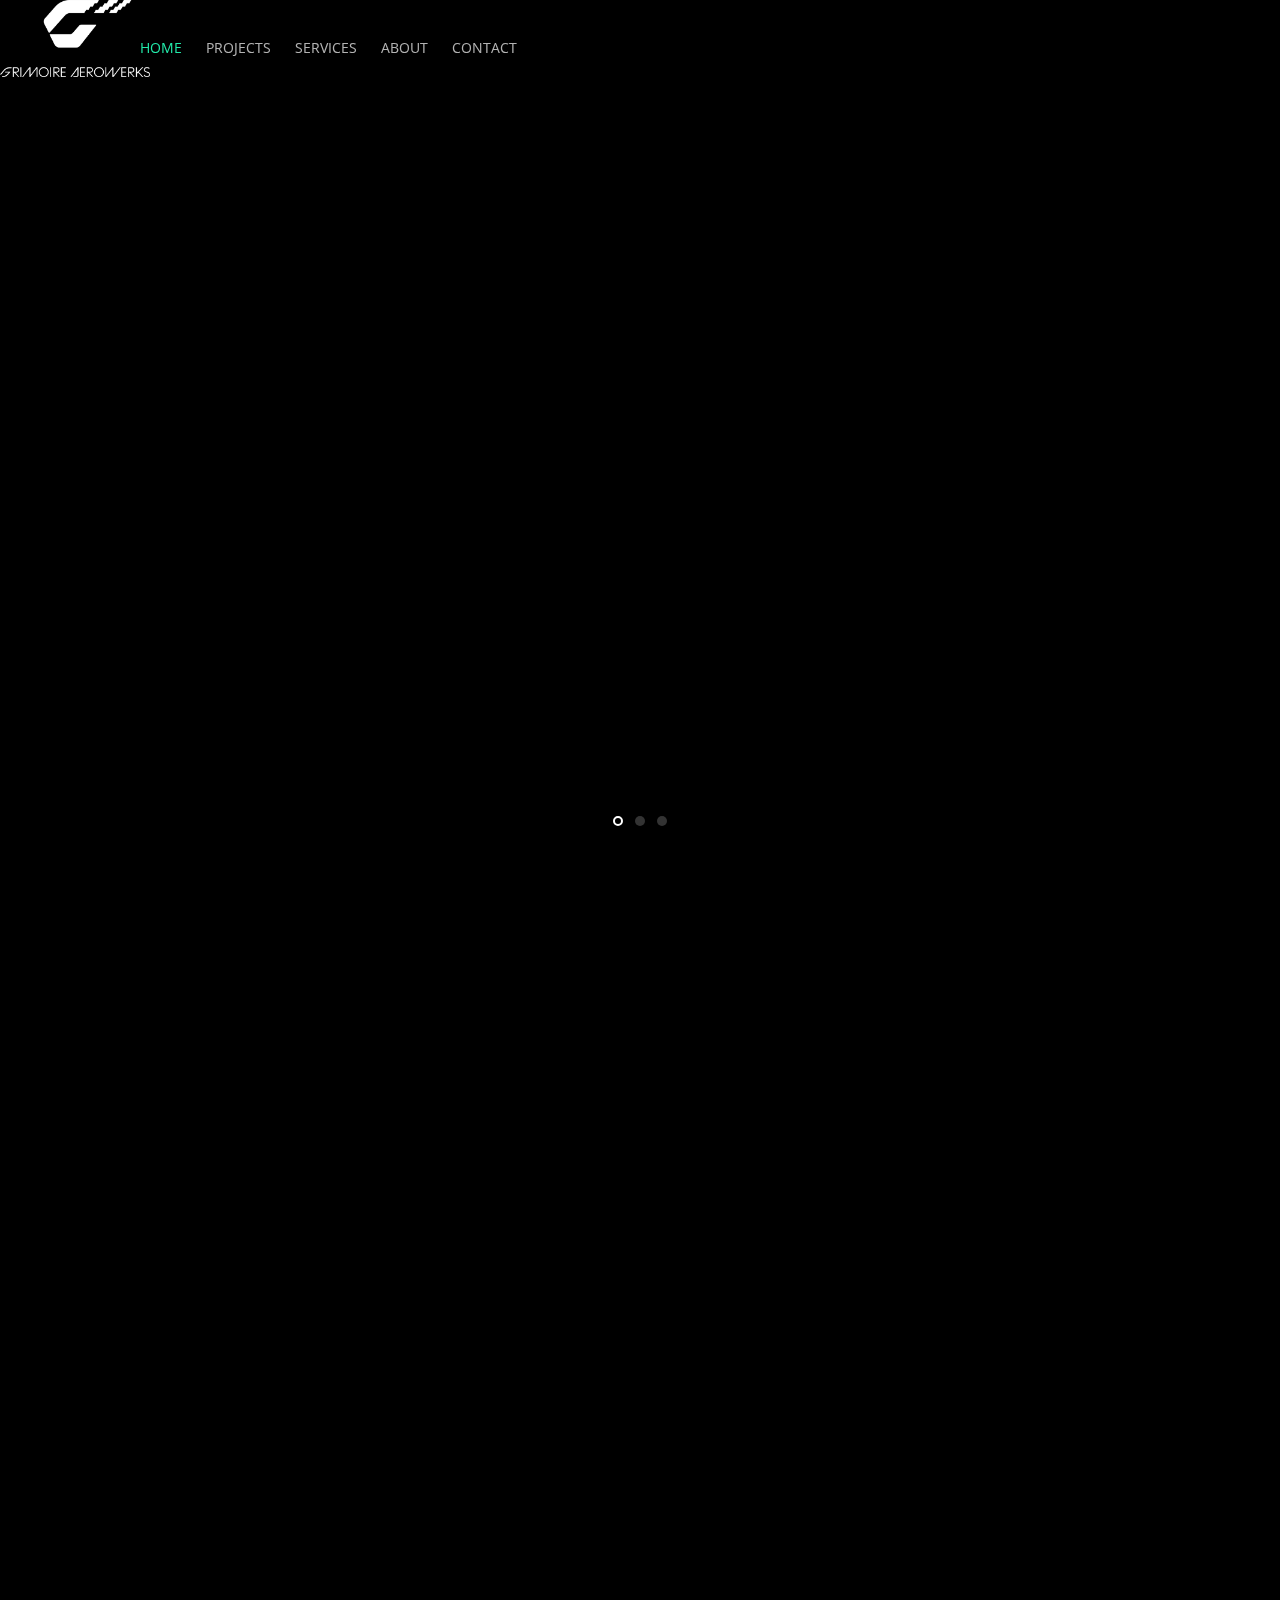
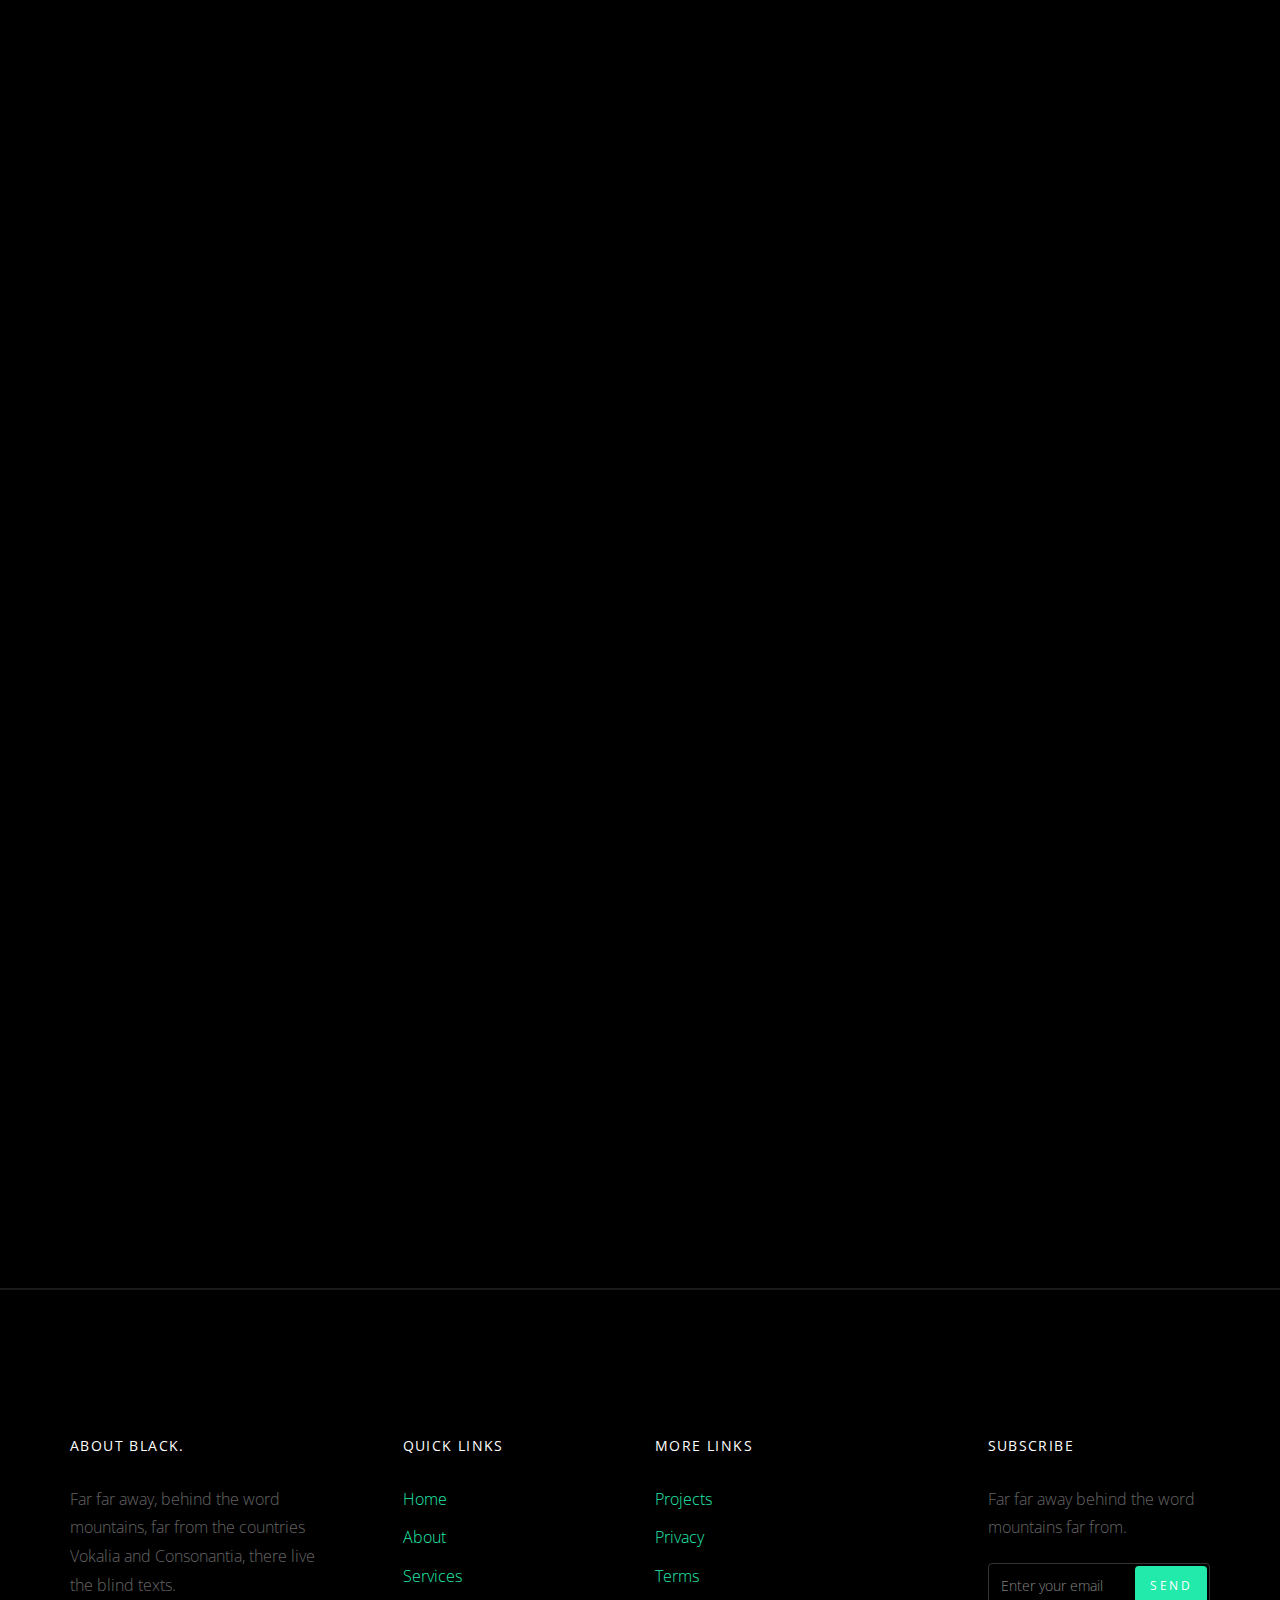
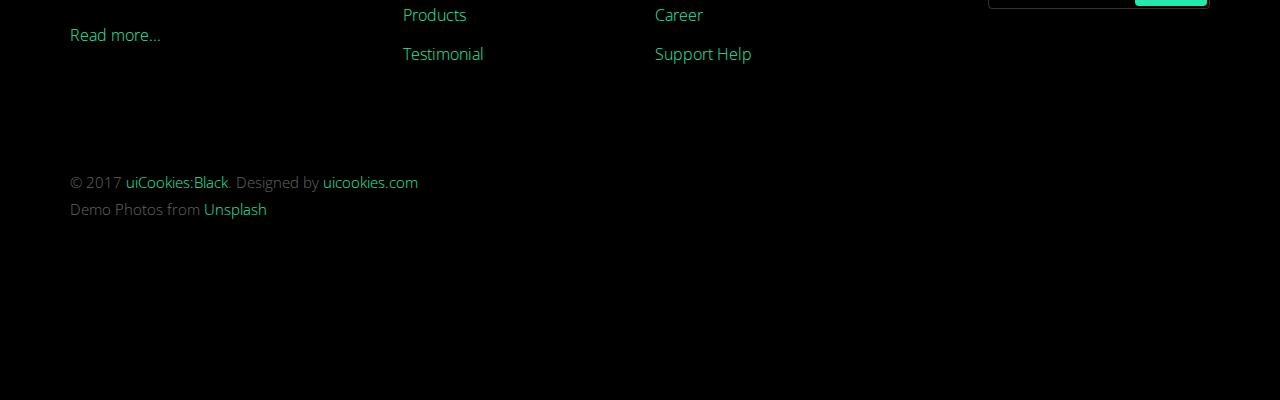
==== commit 30271f60: "added images and logo to pages" ====
--- a/index.html
+++ b/index.html
@@ -22,10 +22,13 @@
   <!-- START: header -->
   
   <div class="probootstrap-loader"></div>
+  <img class="" width=150px src="img/image9.png" alt="Grimoire Aeroworks">
 
   <header role="banner" class="probootstrap-header">
-    <div class="container">
-        <a href="index.html" class="probootstrap-logo">Grimoire Aeroworks<span>.</span></a>
+    
+    <div class="container">
+
+        <a href="index.html" class="probootstrap-logo">   <span></span></a>
         
         <a href="#" class="probootstrap-burger-menu visible-xs" ><i>Menu</i></a>
         <div class="mobile-menu-overlay"></div>
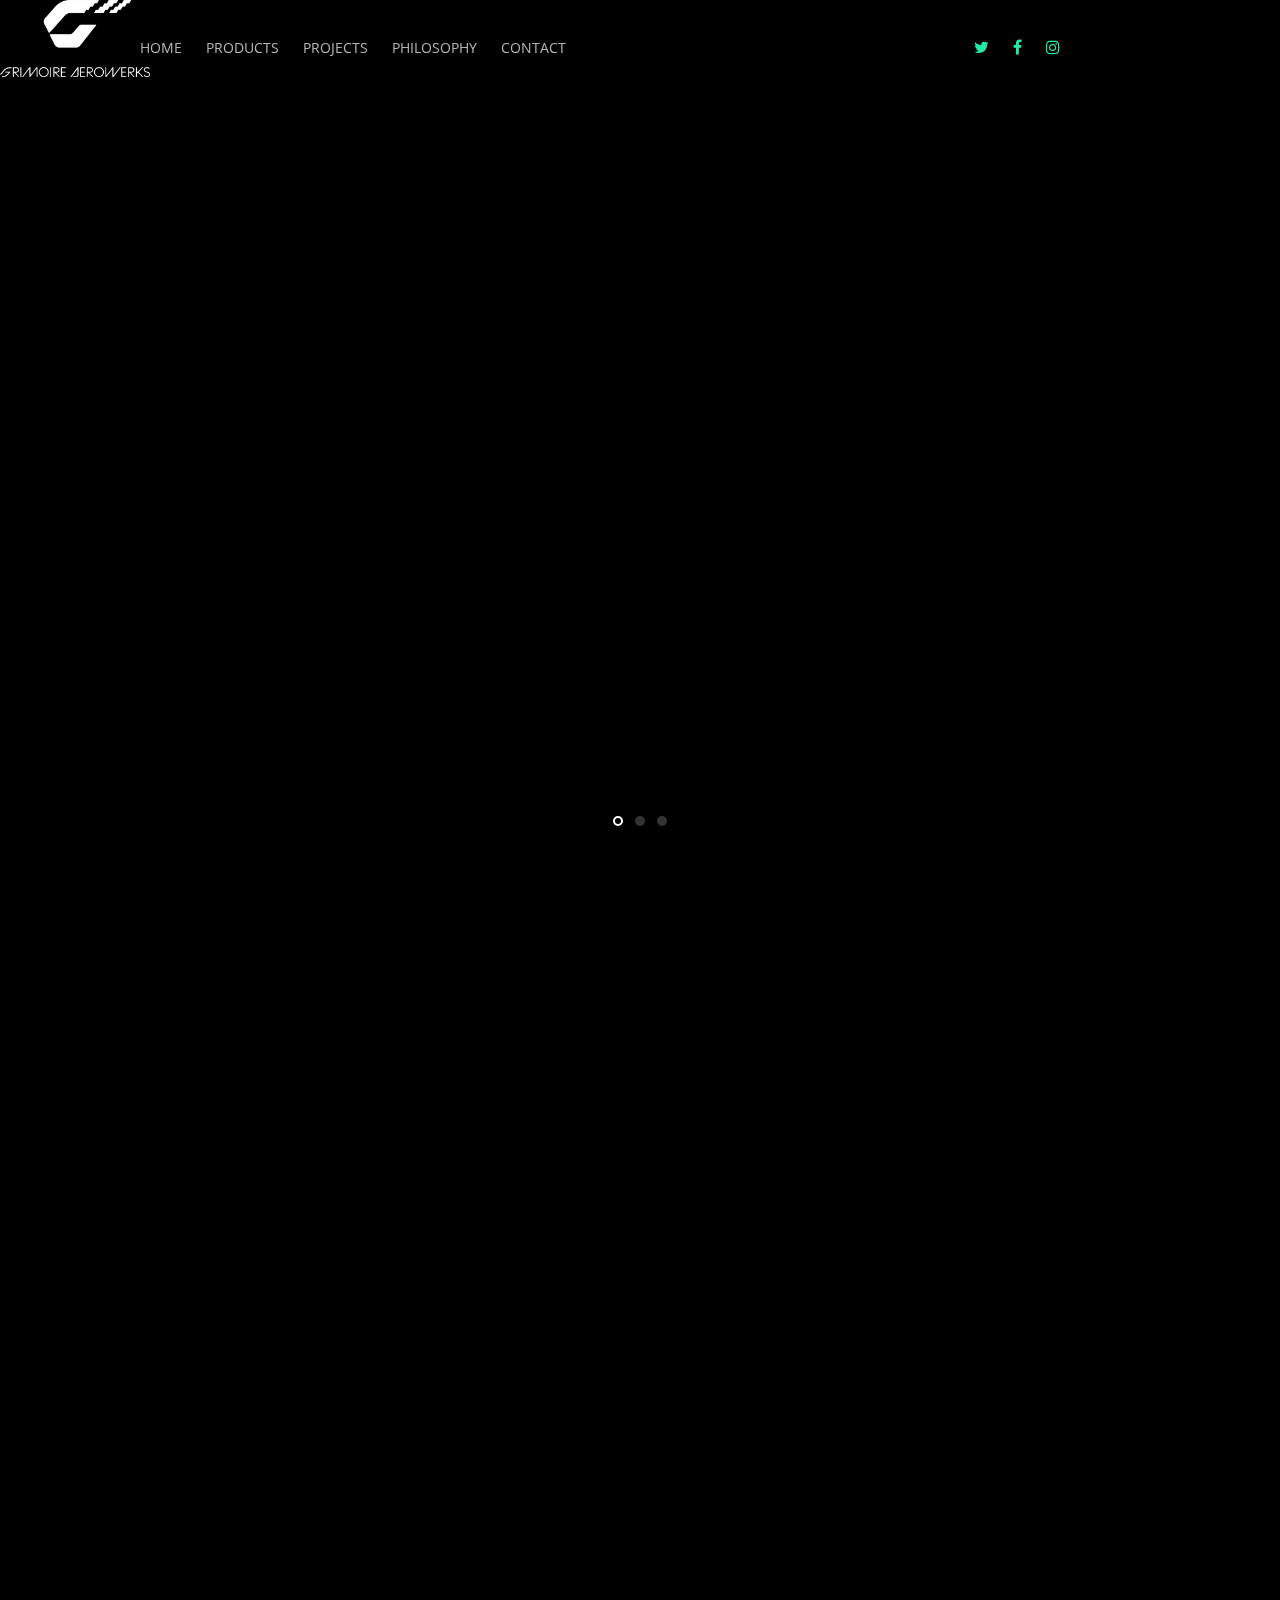
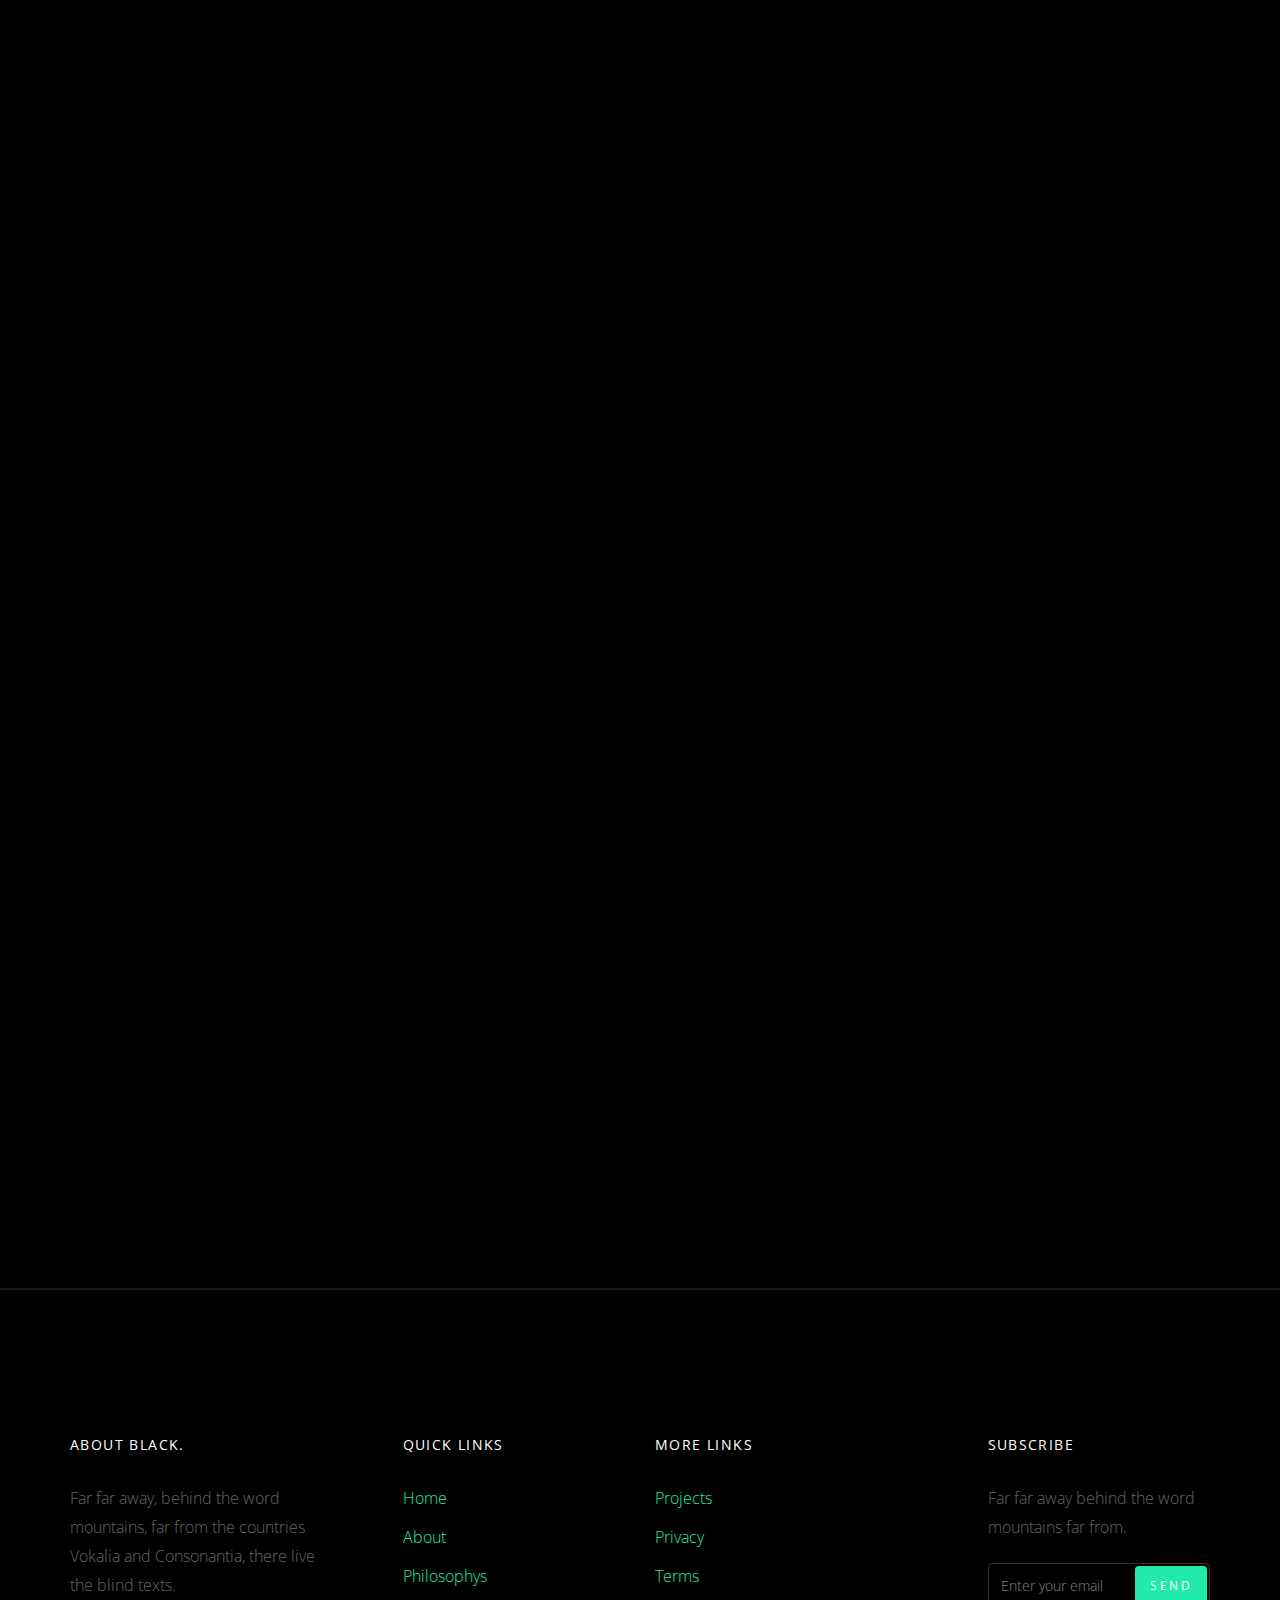
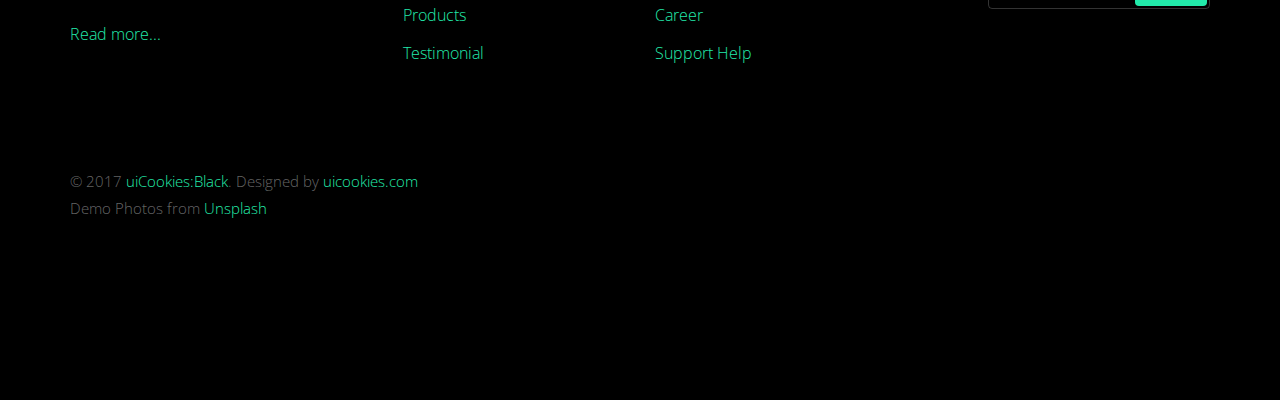
==== commit 4a6c15a5: "main requests added - need to udpate footers" ====
--- a/index.html
+++ b/index.html
@@ -6,7 +6,8 @@
     <meta name="viewport" content="width=device-width, initial-scale=1">
     <meta name="description" content="Free Bootstrap Theme by uicookies.com">
     <meta name="keywords" content="free website templates, free bootstrap themes, free template, free bootstrap, free website template">
-    
+    <link rel="stylesheet" href="https://cdnjs.cloudflare.com/ajax/libs/font-awesome/4.7.0/css/font-awesome.min.css">
+
     <link href="https://fonts.googleapis.com/css?family=Open+Sans:300,400" rel="stylesheet">
     <link rel="stylesheet" href="css/styles-merged.css">
     <link rel="stylesheet" href="css/style.min.css">
@@ -35,28 +36,18 @@
 
         <nav role="navigation" class="probootstrap-nav hidden-xs">
           <ul class="probootstrap-main-nav">
-            <li class="active"><a href="index.html">Home</a></li>
+            <li><a href="index.html">Home</a></li>
+            <li class=""><a href="products.html">Products</a></li>
             <li><a href="projects.html">Projects</a></li>
-            <li><a href="services.html">Services</a></li>
-            <li><a href="about.html">About</a></li>
+            <li><a href="Philosophy.html">Philosophy</a></li>
             <li><a href="contact.html">Contact</a></li>
           </ul>
           <ul class="probootstrap-right-nav hidden-xs">
-            <li><a href="#"><i class="icon-twitter"></i></a></li>
-            <li><a href="#"><i class="icon-facebook2"></i></a></li>
-            <li><a href="https://www.instagram.com/grimoire_aerowerks/"><i class="icon-instagram2"></i></a></li>
+            <li><a href="#"><i class="fa fa-twitter"></i></a></li>
+            <li><a href="#"><i class="fa fa-facebook"></i></a></li>
+            <li><a href="https://www.instagram.com/grimoire_aerowerks/"><i class="fa fa-instagram"></i></a></li>
           </ul>
-          <div class="extra-text visible-xs"> 
-            <a href="#" class="probootstrap-burger-menu"><i>Menu</i></a>
-            <h5>Address</h5>
-            <p>198 West 21th Street, Suite 721 New York NY 10016</p>
-            <h5>Connect</h5>
-            <ul class="social-buttons">
-              <li><a href="#"><i class="icon-twitter"></i></a></li>
-              <li><a href="#"><i class="icon-facebook2"></i></a></li>
-              <li><a href="https://www.instagram.com/grimoire_aerowerks/"><i class="icon-instagram2"></i></a></li>
-            </ul>
-          </div>
+        
         </nav>
     </div>
   </header>
@@ -107,7 +98,7 @@
     <div class="container">
       <div class="row">
         <div class="col-md-4">
-          <div class="service left-icon probootstrap-animate">
+          <div class="Philosophy left-icon probootstrap-animate">
 
             <div class="icon">
               <i class="icon-laptop3"></i>
@@ -121,7 +112,7 @@
           </div>
         </div>
         <div class="col-md-4">
-          <div class="service left-icon probootstrap-animate">
+          <div class="Philosophy left-icon probootstrap-animate">
             <div class="icon">
               <i class="icon-presentation"></i>
             </div>
@@ -133,7 +124,7 @@
           </div>
         </div>
         <div class="col-md-4">
-          <div class="service left-icon probootstrap-animate">
+          <div class="Philosophy left-icon probootstrap-animate">
             <div class="icon">
               <i class="icon-wallet2"></i>
             </div>
@@ -300,7 +291,7 @@
             <ul class="stack-link">
               <li><a href="#">Home</a></li>
               <li><a href="#">About</a></li>
-              <li><a href="#">Services</a></li>
+              <li><a href="#">Philosophys</a></li>
               <li><a href="#">Products</a></li>
               <li><a href="#">Testimonial</a></li>
             </ul>
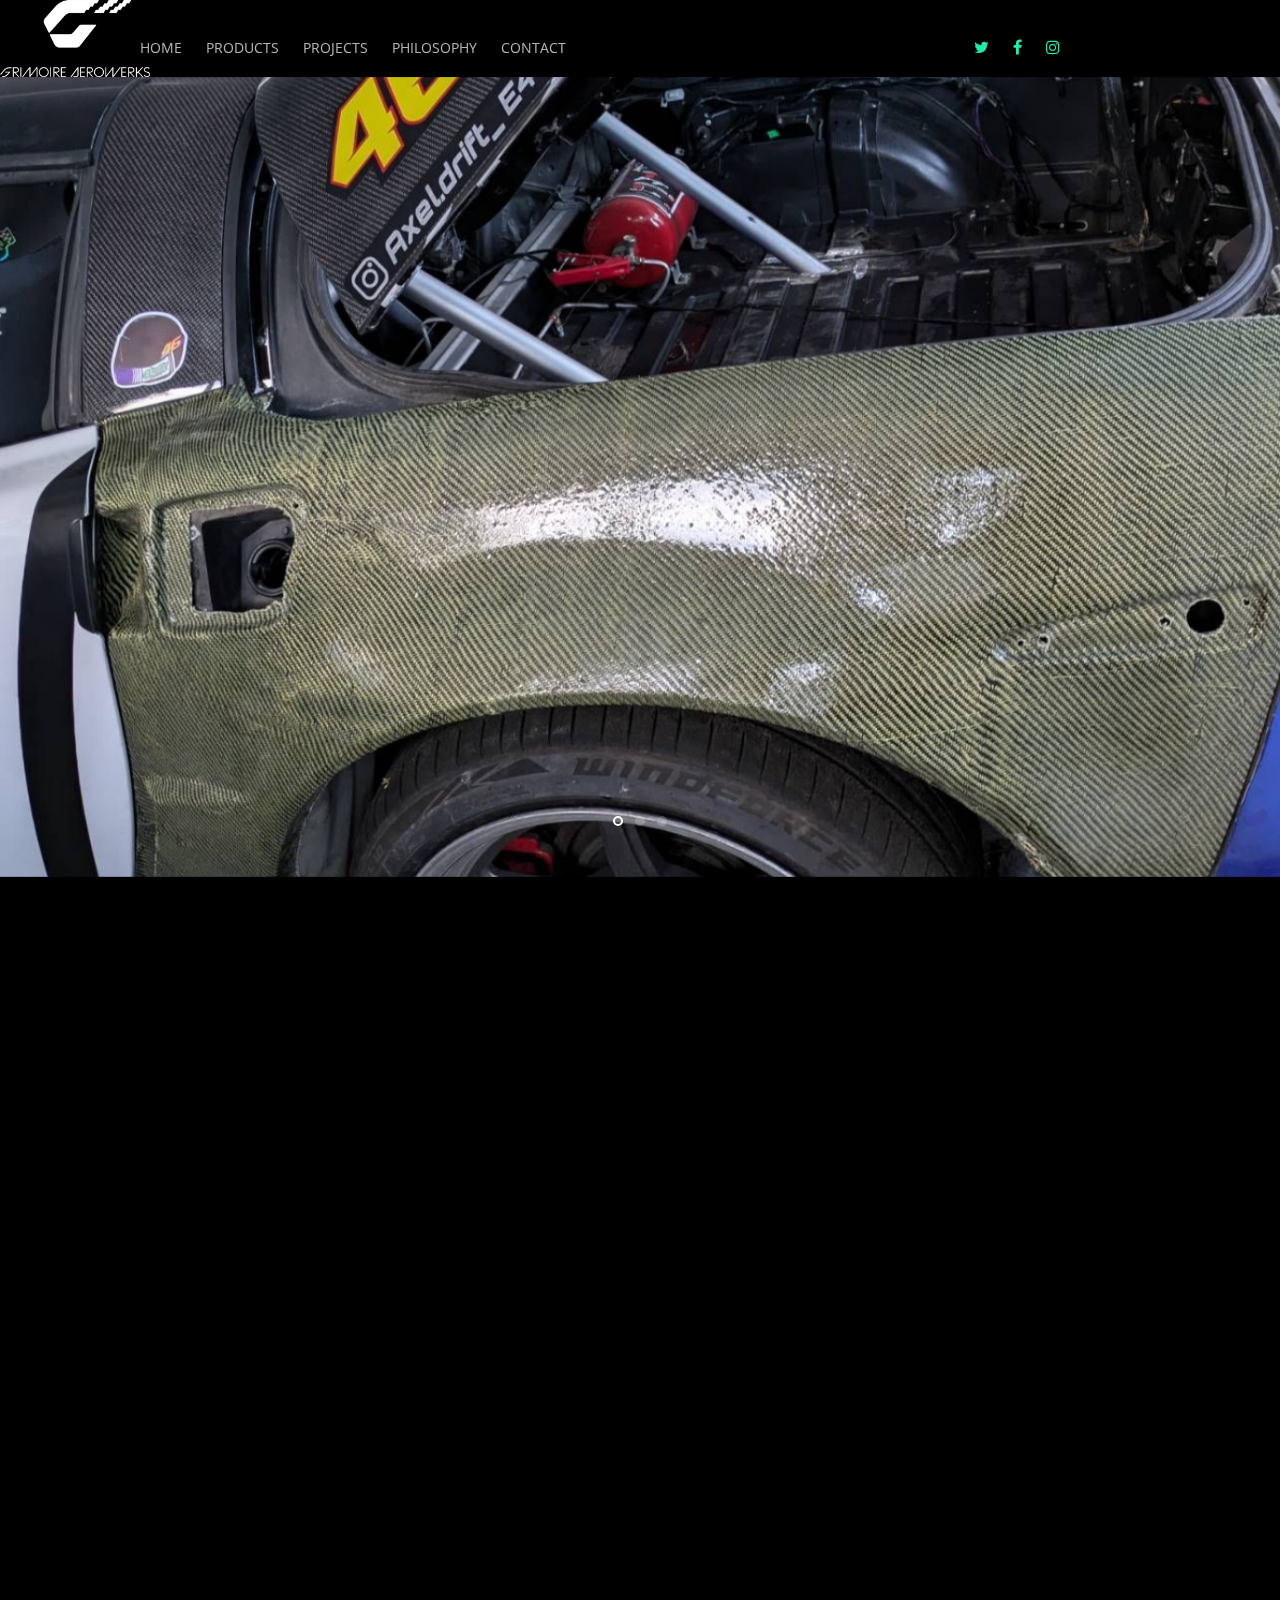
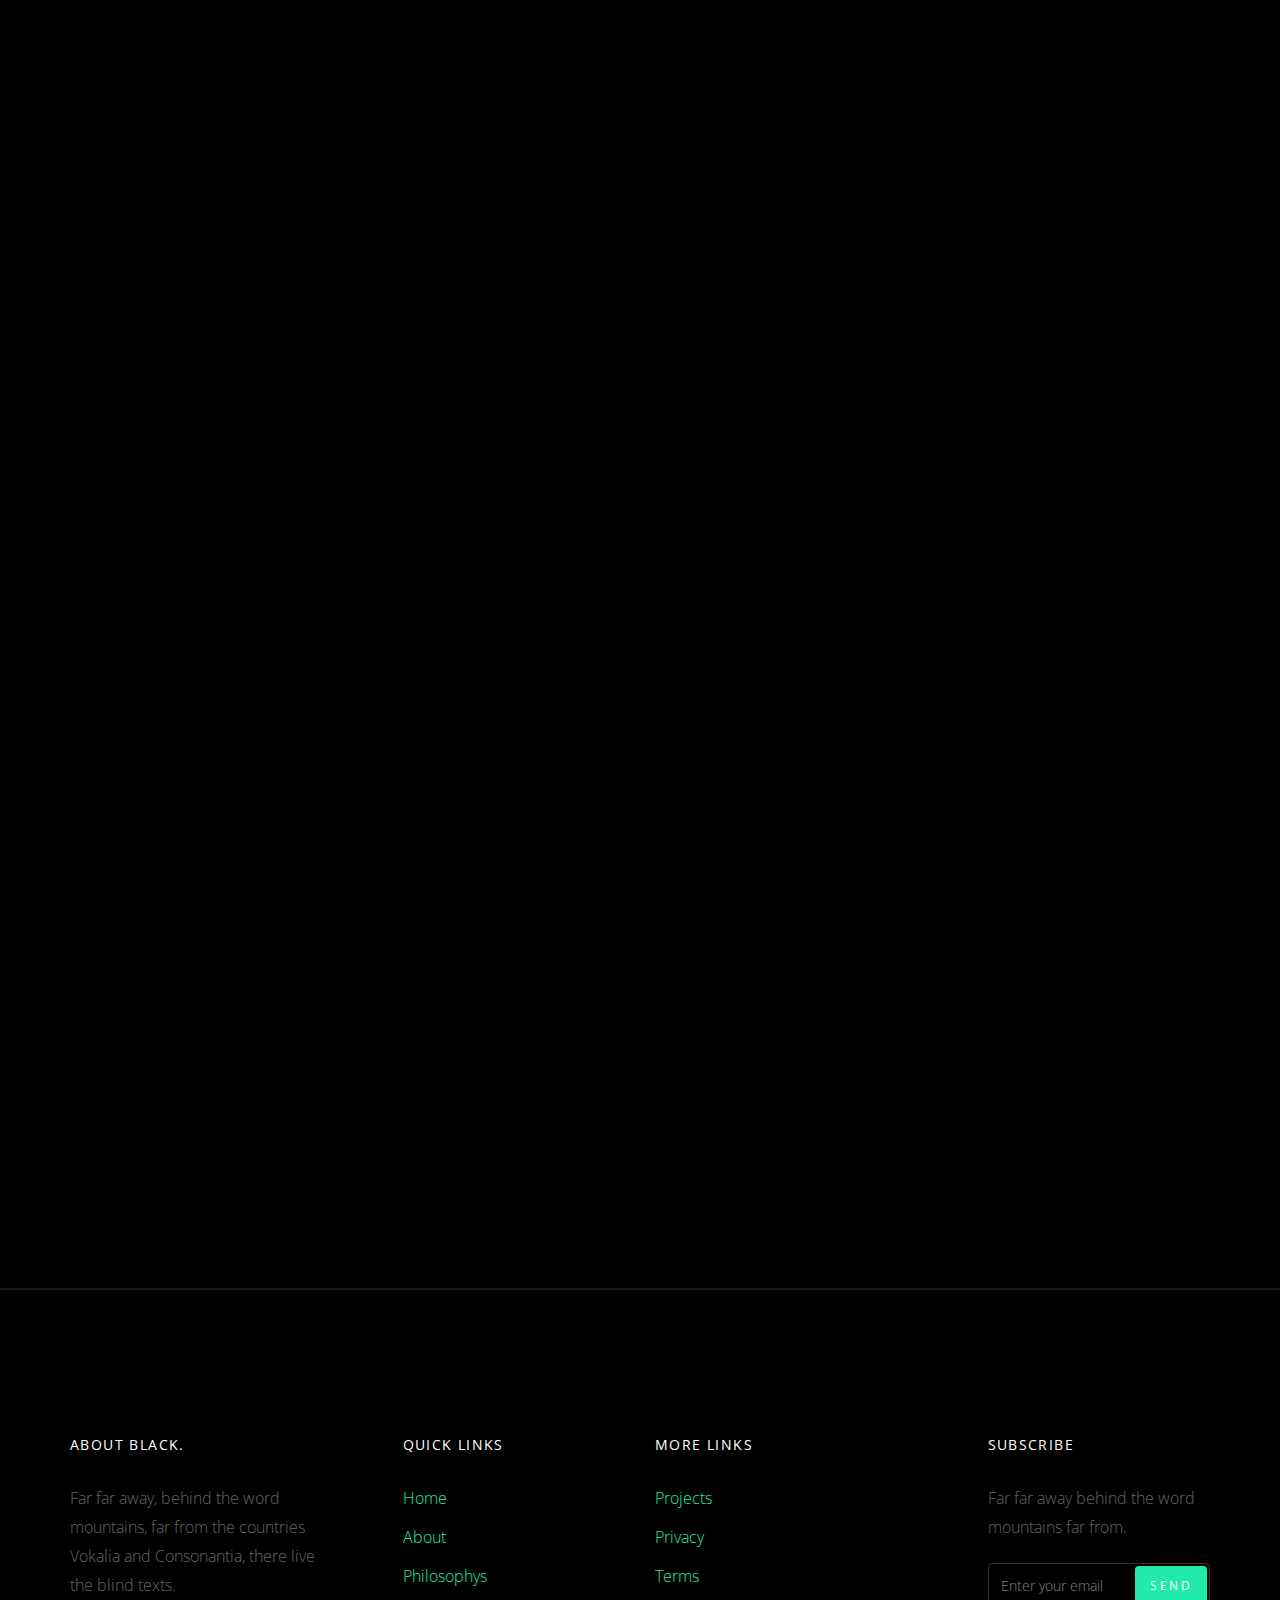
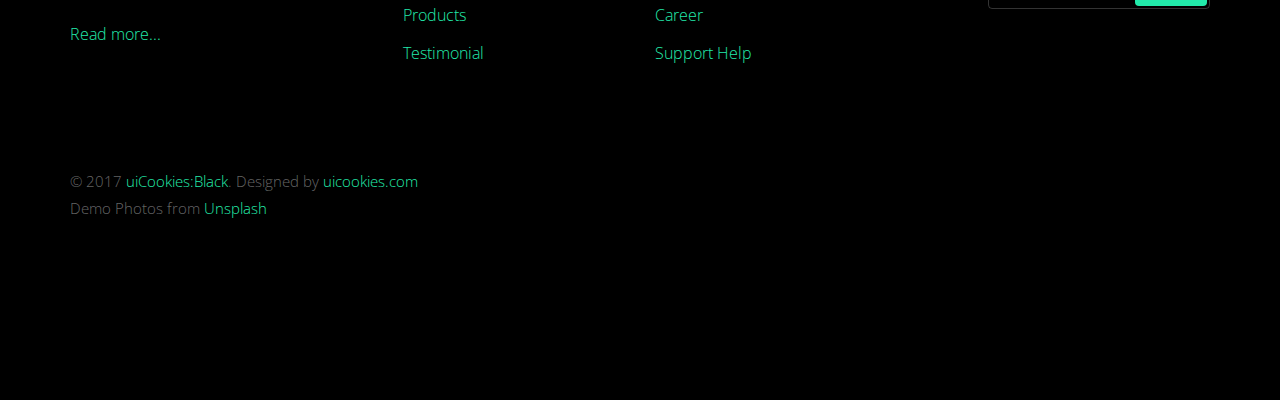
==== commit aadad5d5: "fixed up instagram navbar, and added images on homepage" ====
--- a/index.html
+++ b/index.html
@@ -45,7 +45,8 @@
           <ul class="probootstrap-right-nav hidden-xs">
             <li><a href="#"><i class="fa fa-twitter"></i></a></li>
             <li><a href="#"><i class="fa fa-facebook"></i></a></li>
-            <li><a href="https://www.instagram.com/grimoire_aerowerks/"><i class="fa fa-instagram"></i></a></li>
+            <li><a href="https://www.instagram.com/grimoire_aerowerks/"><i  class="fa fa-instagram" aria-hidden="true"></i>
+                </i></a></li>
           </ul>
         
         </nav>
@@ -54,13 +55,13 @@
   <!-- END: header -->
   <section class="probootstrap-slider flexslider">
     <ul class="slides">
-      <li style="background-image: url(img/slider_1.jpg);">
+      <li style="background-image: url(img/slider_vette.png);">
         <div class="container">
           <div class="row">
             <div class="col-md-12 text-center">
               <div class="slides-text probootstrap-animate">
-                <h2>Less is more.</h2>
-                <p><a href="" target="_blank" class="btn btn-primary">Get Started</a></p>
+                <h2 !important style="color: black; font-weight: bold;">One stop shop for Carbon Fiber Molds</h2>
+                <!-- <p><a href="" target="_blank" class="btn btn-primary">Get Started</a></p> -->
               </div>
             </div>
           </div>
@@ -71,20 +72,19 @@
           <div class="row">
             <div class="col-md-12 text-center">
               <div class="slides-text probootstrap-animate">
-                <h2>Black is elegant.</h2>
+                <h2>Grimore Aerowerks is elegant.</h2>
                 <p><a href="https://uicookies.com/" target="_blank" class="btn btn-primary">Get Started</a></p>
               </div>
             </div>
           </div>
         </div>
       </li>
-      <li style="background-image: url(img/slider_3.jpg);">
+      <li style="background-image: url(img/slider_331.jpg);">
         <div class="container">
           <div class="row">
             <div class="col-md-12 text-center">
               <div class="slides-text probootstrap-animate">
-                <h2>Whitespace is clever.</h2>
-                <p><a href="https://uicookies.com/" target="_blank" class="btn btn-primary">Get Started</a></p>
+                <h2>Quick turnaround on special requests</h2>
               </div>
             </div>
           </div>
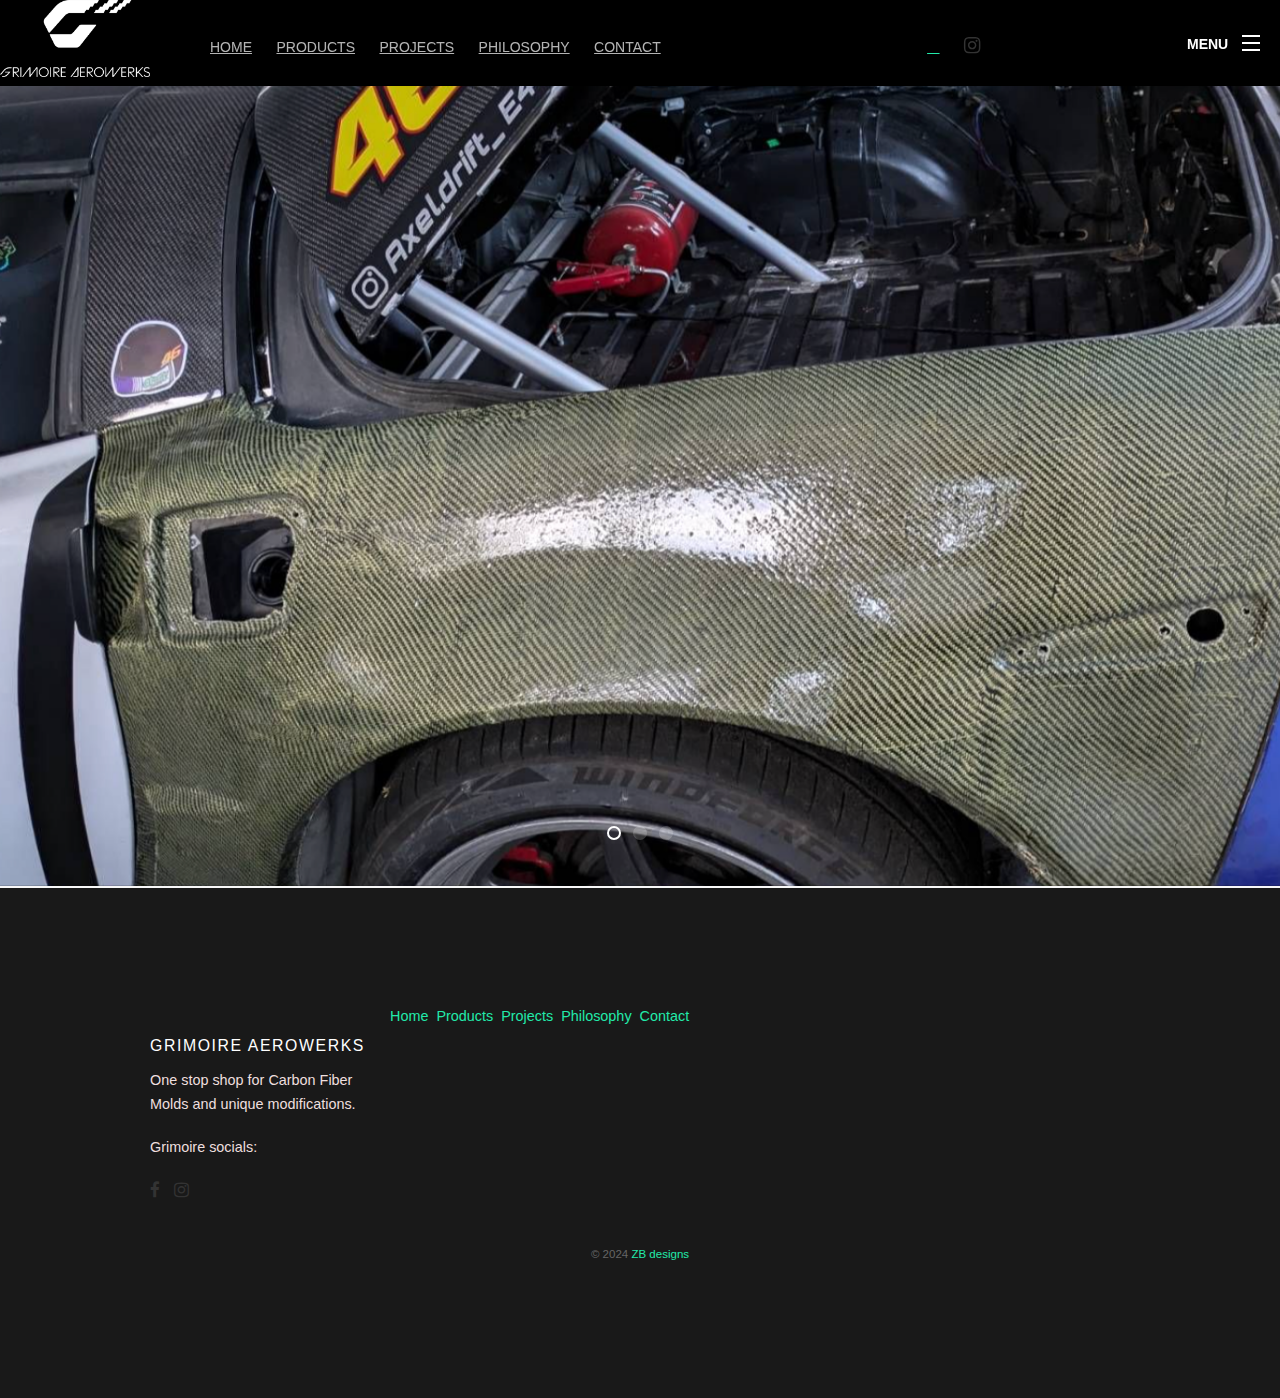
==== commit 36012e2a: "footer" ====
--- a/index.html
+++ b/index.html
@@ -7,7 +7,6 @@
     <meta name="description" content="Free Bootstrap Theme by uicookies.com">
     <meta name="keywords" content="free website templates, free bootstrap themes, free template, free bootstrap, free website template">
     <link rel="stylesheet" href="https://cdnjs.cloudflare.com/ajax/libs/font-awesome/4.7.0/css/font-awesome.min.css">
-
     <link href="https://fonts.googleapis.com/css?family=Open+Sans:300,400" rel="stylesheet">
     <link rel="stylesheet" href="css/styles-merged.css">
     <link rel="stylesheet" href="css/style.min.css">
@@ -43,10 +42,9 @@
             <li><a href="contact.html">Contact</a></li>
           </ul>
           <ul class="probootstrap-right-nav hidden-xs">
-            <li><a href="#"><i class="fa fa-twitter"></i></a></li>
-            <li><a href="#"><i class="fa fa-facebook"></i></a></li>
+            <li><a href="https://www.facebook.com/profile.php?id=100069989679495"><i class="icon-facebook"></i></a></li>
             <li><a href="https://www.instagram.com/grimoire_aerowerks/"><i  class="fa fa-instagram" aria-hidden="true"></i>
-                </i></a></li>
+            </i></a></li>
           </ul>
         
         </nav>
@@ -61,25 +59,23 @@
             <div class="col-md-12 text-center">
               <div class="slides-text probootstrap-animate">
                 <h2 !important style="color: black; font-weight: bold;">One stop shop for Carbon Fiber Molds</h2>
-                <!-- <p><a href="" target="_blank" class="btn btn-primary">Get Started</a></p> -->
               </div>
             </div>
           </div>
         </div>
       </li>
-      <li style="background-image: url(img/slider_2.jpg);">
+      <li style="background-image: url(img/image5.jpg);">
         <div class="container">
           <div class="row">
             <div class="col-md-12 text-center">
               <div class="slides-text probootstrap-animate">
                 <h2>Grimore Aerowerks is elegant.</h2>
-                <p><a href="https://uicookies.com/" target="_blank" class="btn btn-primary">Get Started</a></p>
               </div>
             </div>
           </div>
         </div>
       </li>
-      <li style="background-image: url(img/slider_331.jpg);">
+      <li style="background-image: url(img/image18.png);">
         <div class="container">
           <div class="row">
             <div class="col-md-12 text-center">
@@ -92,254 +88,38 @@
       </li>
     </ul>
   </section>
-  <!-- END: slider  -->
 
-  <section class="probootstrap-section">
+  
+  
+  <footer class="probootstrap-footer probootstrap-bg">
     <div class="container">
-      <div class="row">
-        <div class="col-md-4">
-          <div class="Philosophy left-icon probootstrap-animate">
-
-            <div class="icon">
-              <i class="icon-laptop3"></i>
-            </div>
-            <div class="text">
-              <h3 class="heading">Business Strategy</h3>
-              <p>Far far away, behind the word mountains, far from the countries Vokalia and Consonantia, there live the blind texts. </p>
-              <p><a href="single-page.html">Learn more</a></p>
-            </div>
-
+      <div class="row mb20">
+        <div class="col-md-3">
+          <div class="probootstrap-footer-widget">
+            <h4 class="heading">Grimoire Aerowerks</h4>
+            <p>One stop shop for Carbon Fiber Molds and unique modifications.</p>
+            <p>Grimoire socials:</p>
+            <a href="https://www.facebook.com/profile.php?id=100069989679495"><i class="fa fa-facebook"></i></a>
+            <a href="https://www.instagram.com/grimoire_aerowerks/"><i class="fa fa-instagram" aria-hidden="true"></i></a>
           </div>
         </div>
-        <div class="col-md-4">
-          <div class="Philosophy left-icon probootstrap-animate">
-            <div class="icon">
-              <i class="icon-presentation"></i>
-            </div>
-            <div class="text">
-              <h3 class="heading">Business Marketing</h3>
-              <p>Far far away, behind the word mountains, far from the countries Vokalia and Consonantia, there live the blind texts. </p>
-              <p><a href="single-page.html">Learn more</a></p>
-            </div>
-          </div>
-        </div>
-        <div class="col-md-4">
-          <div class="Philosophy left-icon probootstrap-animate">
-            <div class="icon">
-              <i class="icon-wallet2"></i>
-            </div>
-            <div class="text">
-              <h3 class="heading">Business Profit</h3>
-              <p>Far far away, behind the word mountains, far from the countries Vokalia and Consonantia, there live the blind texts. </p>
-              <p><a href="single-page.html">Learn more</a></p>
-            </div>
-          </div>
-        </div>
-      </div>
-    </div>
-  </section>
-  <!-- END section -->
-
-  <div class="probootstrap-section">
-    <div class="container">
-      <div class="row">
-        <div class="col-md-6 probootstrap-animate" data-animate-effect="fadeInLeft">
-
-          <div class="panel-group probootstrap-panel" id="accordion" role="tablist" aria-multiselectable="true">
-            <div class="panel panel-default">
-              <div class="panel-heading" role="tab" id="headingOne">
-                <h3 class="panel-title">
-                  <a role="button" data-toggle="collapse" data-parent="#accordion" href="#collapseOne" aria-expanded="true" aria-controls="collapseOne">
-
-                    Business Strategy
-                  </a>
-                </h3>
-              </div>
-              <div id="collapseOne" class="panel-collapse collapse in" role="tabpanel" aria-labelledby="headingOne">
-                <div class="panel-body">
-                  <p>Far far away, behind the word mountains, far from the countries Vokalia and Consonantia, there live the blind texts. Separated they live in Bookmarksgrove right at the coast of the Semantics, a large language ocean.</p>
-
-                  
-                </div>
-              </div>
-            </div>
-            <div class="panel panel-default">
-              <div class="panel-heading" role="tab" id="headingTwo">
-                <h3 class="panel-title">
-                  <a class="collapsed" role="button" data-toggle="collapse" data-parent="#accordion" href="#collapseTwo" aria-expanded="false" aria-controls="collapseTwo">
-                    Business Marketing
-                  </a>
-                </h3>
-              </div>
-              <div id="collapseTwo" class="panel-collapse collapse" role="tabpanel" aria-labelledby="headingTwo">
-                <div class="panel-body">
-                  <p>A small river named Duden flows by their place and supplies it with the necessary regelialia. It is a paradisematic country, in which roasted parts of sentences fly into your mouth.</p>
-                  
-                </div>
-              </div>
-            </div>
-            <div class="panel panel-default">
-              <div class="panel-heading" role="tab" id="headingThree">
-                <h3 class="panel-title">
-                  <a class="collapsed" role="button" data-toggle="collapse" data-parent="#accordion" href="#collapseThree" aria-expanded="false" aria-controls="collapseThree">
-                    Business Profit
-                  </a>
-                </h3>
-              </div>
-              <div id="collapseThree" class="panel-collapse collapse" role="tabpanel" aria-labelledby="headingThree">
-                <div class="panel-body">
-                  <p>Even the all-powerful Pointing has no control about the blind texts it is an almost unorthographic life One day however a small line of blind text by the name of Lorem Ipsum decided to leave for the far World of Grammar.</p>
-                </div>
-              </div>
-            </div>
-          </div>
-          <!-- END panel-group -->
-        </div>
-        <div class="col-md-6 probootstrap-animate" data-animate-effect="fadeInRight">
-
-          <figure>
-            <div class="probootstrap-video">
-              <a href="https://vimeo.com/45830194" class="popup-vimeo probootstrap-video-play"><i class="icon-play3"></i></a>
-              <img src="img/slider_2.jpg" alt="Free HTML5 Bootstrap Template by uicookies.com" class="img-responsive img-border">
-            </div>
-            <figcaption>This is a caption. Far far away, behind the word mountains.</figcaption>
-          </figure>
-
-        </div>
-      </div>
-    </div>
-  </div>
-  <!-- END section -->
-  
-  
-  <div class="container">
-    <div class="probootstrap-cta probootstrap-animate">
-      <h2 class="mb20">Create a beautiful templates to benefits many.</h2>
-      <p>Far far away, behind the word mountains, far from the countries Vokalia and Consonantia, there live the blind texts. Separated they live in Bookmarksgrove right at the coast of the Semantics, a large language ocean.</p>
-      <p><a href="#" role="button" class="btn btn-primary">Get started</a></p>
-    </div>
-  </div>
-
-  <!-- END section cta -->
-
-  <section class="probootstrap-section">
-    <div class="container">
-      <div class="row">
-        <div class="col-md-12 section-heading probootstrap-animate">
-          <h2>The Projects</h2>
-        </div>
-      </div>
-      <div class="row">
-        <div class="col-md-4 probootstrap-animate">
-          <div class="probootstrap-card">
-            <div class="probootstrap-card-media">
-              <a href="single-page.html"><img src="img/slider_1.jpg" class="img-responsive img-border" alt="Free HTML5 Template by uicookies.com"></a>
-            </div>
-            <div class="probootstrap-card-text">
-              <h2 class="probootstrap-card-heading mb0">A Clever Bike</h2>
-              <p class="category">Design &amp; Model</p>
-              <p>Far far away, behind the word mountains, far from the countries Vokalia and Consonantia, there live the blind texts. Separated they live in Bookmarksgrove right at the coast of the Semantics, a large language ocean.</p>
-              <p><a href="single-page.html">View details</a></p>
-            </div>
-          </div>
-        </div>
-        <div class="col-md-4 probootstrap-animate">
-          <div class="probootstrap-card">
-            <div class="probootstrap-card-media">
-              <a href="single-page.html"><img src="img/slider_2.jpg" class="img-responsive img-border" alt="Free HTML5 Template by uicookies.com"></a>
-            </div>
-            <div class="probootstrap-card-text">
-              <h2 class="probootstrap-card-heading mb0">Sleek Spaker</h2>
-              <p class="category">Design</p>
-              <p>Far far away, behind the word mountains, far from the countries Vokalia and Consonantia, there live the blind texts. Separated they live in Bookmarksgrove right at the coast of the Semantics, a large language ocean.</p>
-              <p><a href="single-page.html">View details</a></p>
-            </div>
-          </div>
-        </div>
-        <div class="col-md-4 probootstrap-animate">
-          <div class="probootstrap-card">
-            <div class="probootstrap-card-media">
-              <a href="single-page.html"><img src="img/slider_3.jpg" class="img-responsive img-border" alt="Free HTML5 Template by uicookies.com"></a>
-            </div>
-            <div class="probootstrap-card-text">
-              <h2 class="probootstrap-card-heading mb0">Black Person</h2>
-              <p class="category">Photography</p>
-              <p>Far far away, behind the word mountains, far from the countries Vokalia and Consonantia, there live the blind texts. Separated they live in Bookmarksgrove right at the coast of the Semantics, a large language ocean.</p>
-              <p><a href="single-page.html">View details</a></p>
-            </div>
-          </div>
-        </div>
-      </div>
-    </div>
-  </section>
-  <!-- END section -->
-  
-
-  <footer class="probootstrap-footer probootstrap-bg">
-    <div class="container">
-      <div class="row mb60">
-        <div class="col-md-3">
+        <div class="col-md-9">
           <div class="probootstrap-footer-widget">
-            <h4 class="heading">About Black.</h4>
-            <p>Far far away, behind the word mountains, far from the countries Vokalia and Consonantia, there live the blind texts. </p>
-            <p><a href="#">Read more...</a></p>
-          </div> 
-        </div>
-        <div class="col-md-3">
-          <div class="probootstrap-footer-widget probootstrap-link-wrap">
-            <h4 class="heading">Quick Links</h4>
-            <ul class="stack-link">
-              <li><a href="#">Home</a></li>
-              <li><a href="#">About</a></li>
-              <li><a href="#">Philosophys</a></li>
-              <li><a href="#">Products</a></li>
-              <li><a href="#">Testimonial</a></li>
-            </ul>
-          </div>
-        </div>
-        <div class="col-md-3">
-          <div class="probootstrap-footer-widget">
-            <h4 class="heading">More Links</h4>
-            <ul class="stack-link">
-              <li><a href="#">Projects</a></li>
-              <li><a href="#">Privacy</a></li>
-              <li><a href="#">Terms</a></li>
-              <li><a href="#">Career</a></li>
-              <li><a href="#">Support Help</a></li>
-            </ul>
-          </div> 
-        </div>
-        <div class="col-md-3">
-          <div class="probootstrap-footer-widget probootstrap-link-wrap">
-            <h4 class="heading">Subscribe</h4>
-            <p>Far far away behind the word mountains far from.</p>
-            <form action="#">
-              <div class="form-field">
-                <input type="text" class="form-control" placeholder="Enter your email">
-                <button class="btn btn-subscribe">Send</button>
-              </div>
-            </form>
-          </div>
-        </div>
-      </div>
-      <div class="row copyright">
-        <div class="col-md-6">
-          <div class="probootstrap-footer-widget">
-            <p>&copy; 2017 <a href="https://uicookies.com/">uiCookies:Black</a>. Designed by <a href="https://uicookies.com/">uicookies.com</a> <br> Demo Photos from <a href="https://unsplash.com/">Unsplash</a></p>
-          </div>
-        </div>
-        <div class="col-md-6">
-          <div class="probootstrap-footer-widget right">
-            <ul class="probootstrap-social">
-              <li><a href="#"><i class="icon-twitter"></i></a></li>
-              <li><a href="#"><i class="icon-facebook"></i></a></li>
-              <li><a href="https://www.instagram.com/grimoire_aerowerks/"><i class="icon-instagram2"></i></a></li>
+            <ul class="footer-links">
+              <li><a href="index.html">Home</a></li>
+              <li><a href="products.html">Products</a></li>
+              <li><a href="projects.html">Projects</a></li>
+              <li><a href="philosophy.html">Philosophy</a></li>
+              <li><a href="contact.html">Contact</a></li>
             </ul>
           </div>
         </div>
       </div>
+      <p class="copyright">&copy; 2024 <a href="https://zachbeecherportfolio.netlify.app/">ZB designs</a></p>
     </div>
+ 
   </footer>
+  
 
   <div class="gototop js-top">
     <a href="#" class="js-gotop"><i class="icon-chevron-thin-up"></i></a>
@@ -347,7 +127,5 @@
   <script src="js/scripts.min.js"></script>
   <script src="js/main.min.js"></script>
   <script src="js/custom.js"></script>
-
-  
   </body>
 </html>--- a/css/custom.css
+++ b/css/custom.css
@@ -1 +1,320 @@
-/* Your custom css code goes here */+/* Your custom css code goes here */
+
+.footer-links {
+    display: grid;
+    grid-template-columns: repeat(5, 1fr);
+    gap: 10px;
+    list-style: none;
+    padding: 0;
+    margin: 0;
+  }
+  
+  .footer-links li {
+    text-align: center;
+  }
+  
+  .footer-links a {
+    color: #333;
+    text-decoration: none;
+  }
+  
+  .footer-links a:hover {
+    color: #555;
+  }     body {
+    font-family: Arial, sans-serif;
+    margin: 0;
+    padding: 0;
+    color: #eedfdf;
+  }
+  h1, h2, h3 {
+    color: #bebbbb;
+    font-weight: bold;
+  }
+  p {
+    line-height: 1.6;
+    margin-bottom: 20px;
+  }
+  .container {
+    max-width: 1200px;
+    margin: 0 auto;
+    padding: 20px;
+  }
+  .button-group {
+    margin: 20px 0;
+  }
+  .button {
+    display: inline-block;
+    padding: 12px 20px;
+    margin: 10px;
+    background-color: #333;
+    color: white;
+    text-decoration: none;
+    border-radius: 4px;
+    font-size: 1em;
+    transition: background-color 0.3s;
+  }
+  .button:hover {
+    background-color: #555;
+  }
+  .gallery {
+    display: grid;
+    grid-template-columns: repeat(2, 1fr);
+    gap: 20px;
+    margin-top: 20px;
+  }
+  .gallery img {
+  width: 100%;
+  height: 200px; /* Set a consistent height for all images */
+  object-fit: cover; /* Crop images to fill the set dimensions */
+  border-radius: 8px;
+  cursor: pointer;
+  transition: transform 0.3s;
+}
+  .gallery img {
+    width: 100%;
+    border-radius: 8px;
+    cursor: pointer;
+    transition: transform 0.3s;
+  }
+  .gallery img:hover {
+    transform: scale(1.05);
+  }
+  .lightbox {
+    display: none;
+    position: fixed;
+    top: 0;
+    left: 0;
+    width: 100%;
+    height: 100%;
+    background-color: rgba(0, 0, 0, 0.8);
+    justify-content: center;
+    align-items: center;
+    z-index: 1000;
+  }
+  .lightbox img {
+    max-width: 90%;
+    max-height: 90%;
+    border-radius: 8px;
+  }
+  .lightbox:target {
+    display: flex;
+  }
+  .close {
+    position: absolute;
+    top: 20px;
+    right: 20px;
+    color: white;
+    font-size: 24px;
+    cursor: pointer;
+    .button-group {
+margin: 20px 0;
+display: flex;
+gap: 10px;
+}
+
+.button {
+display: inline-block;
+padding: 12px 20px;
+background-color: #333;
+color: white;
+text-decoration: none;
+border-radius: 4px;
+font-size: 1em;
+transition: background-color 0.3s;
+}
+
+.button:hover {
+background-color: #555;
+}
+  }
+
+
+  .probootstrap-section h3.heading,
+  .probootstrap-section h2 {
+    text-align: center;
+    font-size: 1.5em;
+  }
+
+  /* Basic Grid */
+  .container {
+    max-width: 1200px;
+    margin: 0 auto;
+    padding: 0 15px;
+  }
+
+  .row {
+    display: flex;
+    flex-wrap: wrap;
+  }
+
+  .col-md-3 {
+    flex: 1;
+    max-width: 25%;
+    padding: 10px;
+    box-sizing: border-box;
+  }
+
+  .col-md-12 {
+    flex: 1;
+    max-width: 100%;
+    padding: 10px;
+  }
+
+  /* Responsive Adjustments */
+  @media (max-width: 768px) {
+    .col-md-3 {
+      max-width: 100%;
+    }
+
+    .probootstrap-section h2,
+    .probootstrap-section h3 {
+      font-size: 1.2em;
+      text-align: center;
+    }
+
+    .icon {
+      font-size: 1.5em;
+    }
+  }
+
+  /* Styling for icons and text */
+  .icon {
+    font-size: 2em;
+    text-align: center;
+    margin-bottom: 10px;
+  }
+
+  .text {
+    text-align: center;
+  }
+ 
+  /* Gallery styles */
+  .gallery {
+    display: grid;
+    grid-template-columns: repeat(4, 1fr);
+    gap: 10px;
+    max-width: 800px;
+  }
+  .gallery img {
+    width: 100%;
+    height: auto;
+    display: block;
+    border-radius: 8px;
+    cursor: pointer;
+    transition: transform 0.3s ease;
+  }
+  .gallery img:hover {
+    transform: scale(1.05);
+  }
+
+  /* Lightbox (modal) styles */
+  .lightbox {
+    display: none;
+    position: fixed;
+    top: 0;
+    left: 0;
+    width: 100%;
+    height: 100%;
+    background-color: rgba(0, 0, 0, 0.8);
+    justify-content: center;
+    align-items: center;
+    z-index: 1000;
+  }
+  .lightbox img {
+    max-width: 90%;
+    max-height: 90%;
+    border-radius: 8px;
+  }
+  .lightbox:target {
+    display: flex;
+  }
+  .close {
+    position: absolute;
+    top: 20px;
+    right: 20px;
+    color: white;
+    font-size: 24px;
+    cursor: pointer;
+  }
+  .probootstrap-footer {
+    background-color: #f8f8f8;
+    padding: 20px 0;
+    font-size: 0.9em;
+  }
+  
+  .probootstrap-footer-widget {
+    margin-bottom: 10px;
+  }
+  
+  .probootstrap-footer .heading {
+    font-size: 1.1em;
+    margin-bottom: 8px;
+  }
+  
+  .probootstrap-footer {
+    background-color: #f8f8f8;
+    padding: 20px 0;
+    font-size: 0.9em;
+  }
+  
+  .probootstrap-footer-widget {
+    margin-bottom: 10px;
+  }
+  
+  .probootstrap-footer .heading {
+    font-size: 1.1em;
+    margin-bottom: 8px;
+  }
+  
+  .footer-links {
+    display: grid;
+    grid-template-columns: repeat(5, auto);
+    gap: 8px;
+    list-style: none;
+    padding: 0;
+    margin: 0;
+  }
+  
+  .footer-links li {
+    text-align: center;
+  }
+  
+  .footer-links a {
+    color: #333;
+    text-decoration: none;
+    font-weight: 400;
+  }
+  
+  .footer-links a:hover {
+    color: #555;
+  }
+  
+  .fa-facebook,
+  .fa-instagram {
+    font-size: 1.2em;
+    color: #333;
+    margin-right: 10px;
+    transition: color 0.3s;
+  }
+  
+  .fa-facebook:hover,
+  .fa-instagram:hover {
+    color: #555;
+  }
+  
+  .mb20 {
+    margin-bottom: 20px;
+  }
+  
+  .container {
+    max-width: 1000px;
+    margin: 0 auto;
+  }
+  
+  .copyright {
+    text-align: center;
+    margin-top: 15px;
+    font-size: 0.8em;
+    color: #666;
+  }
+  